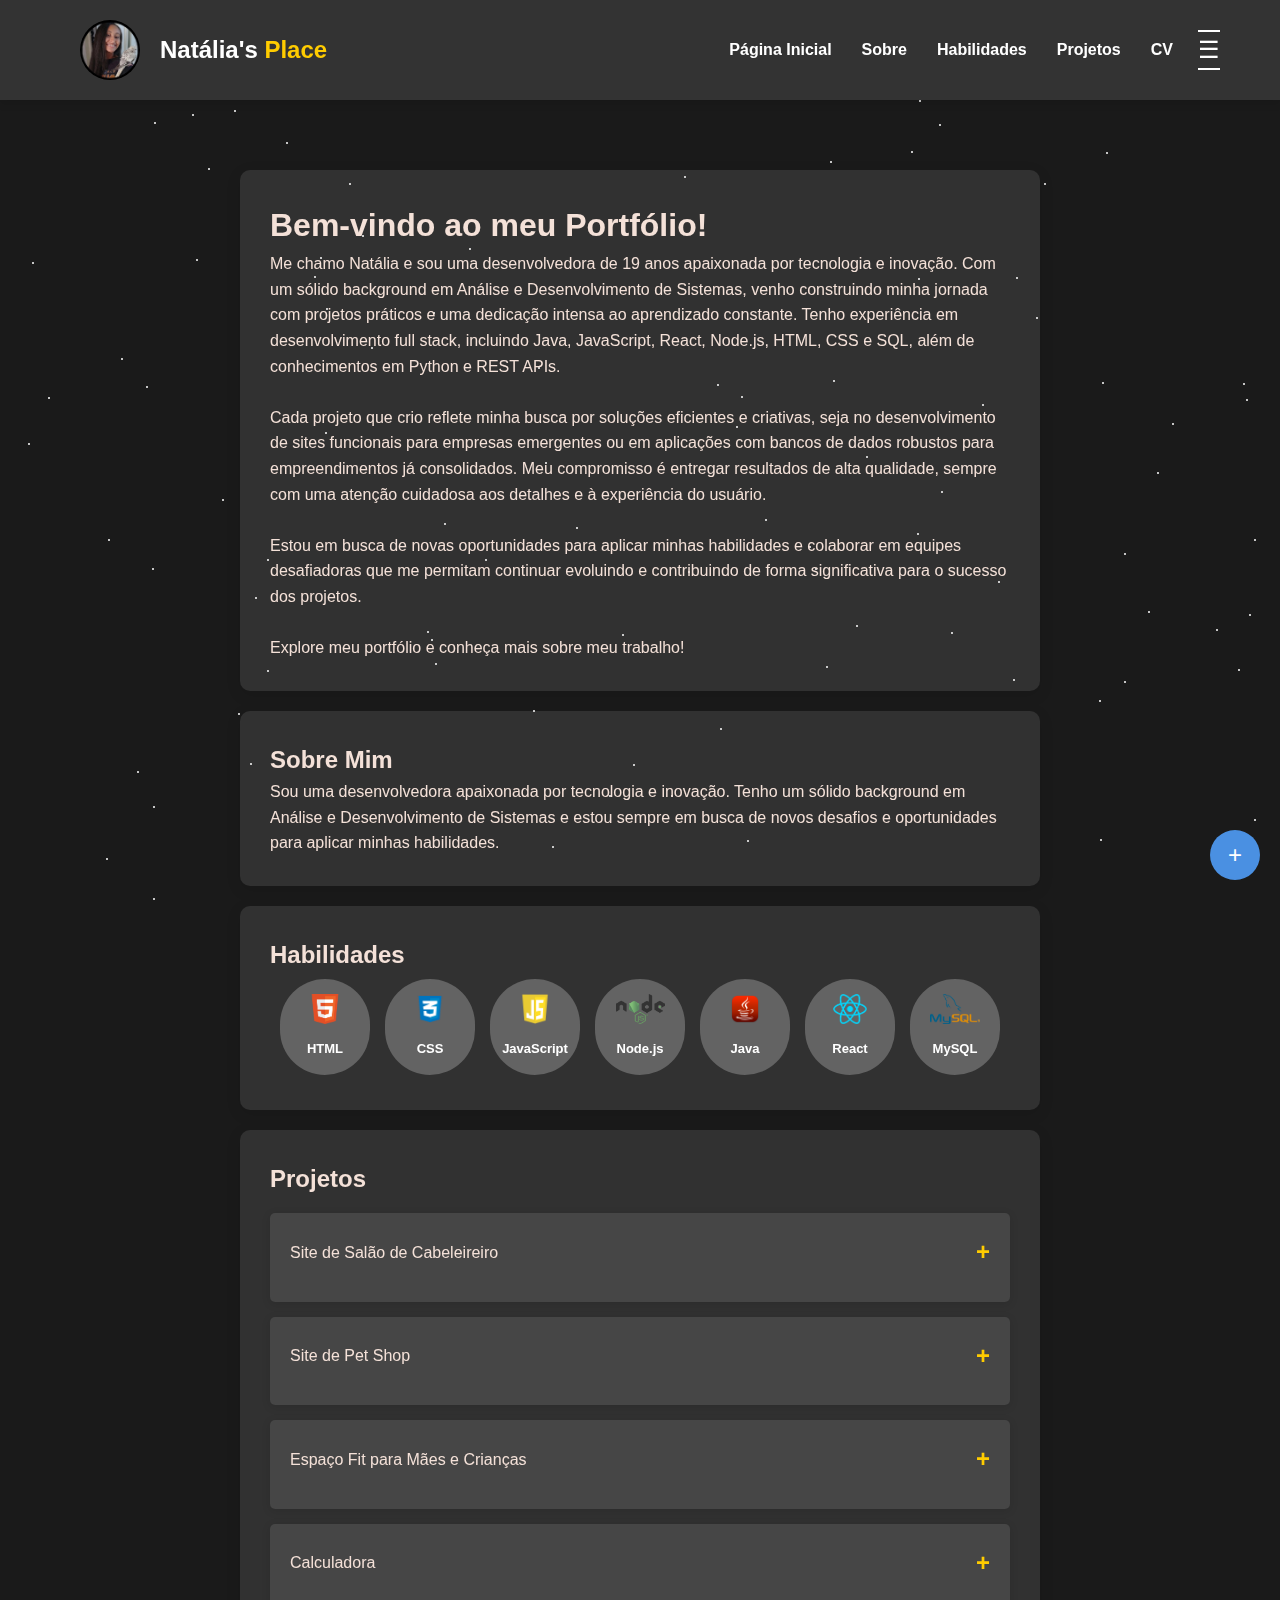
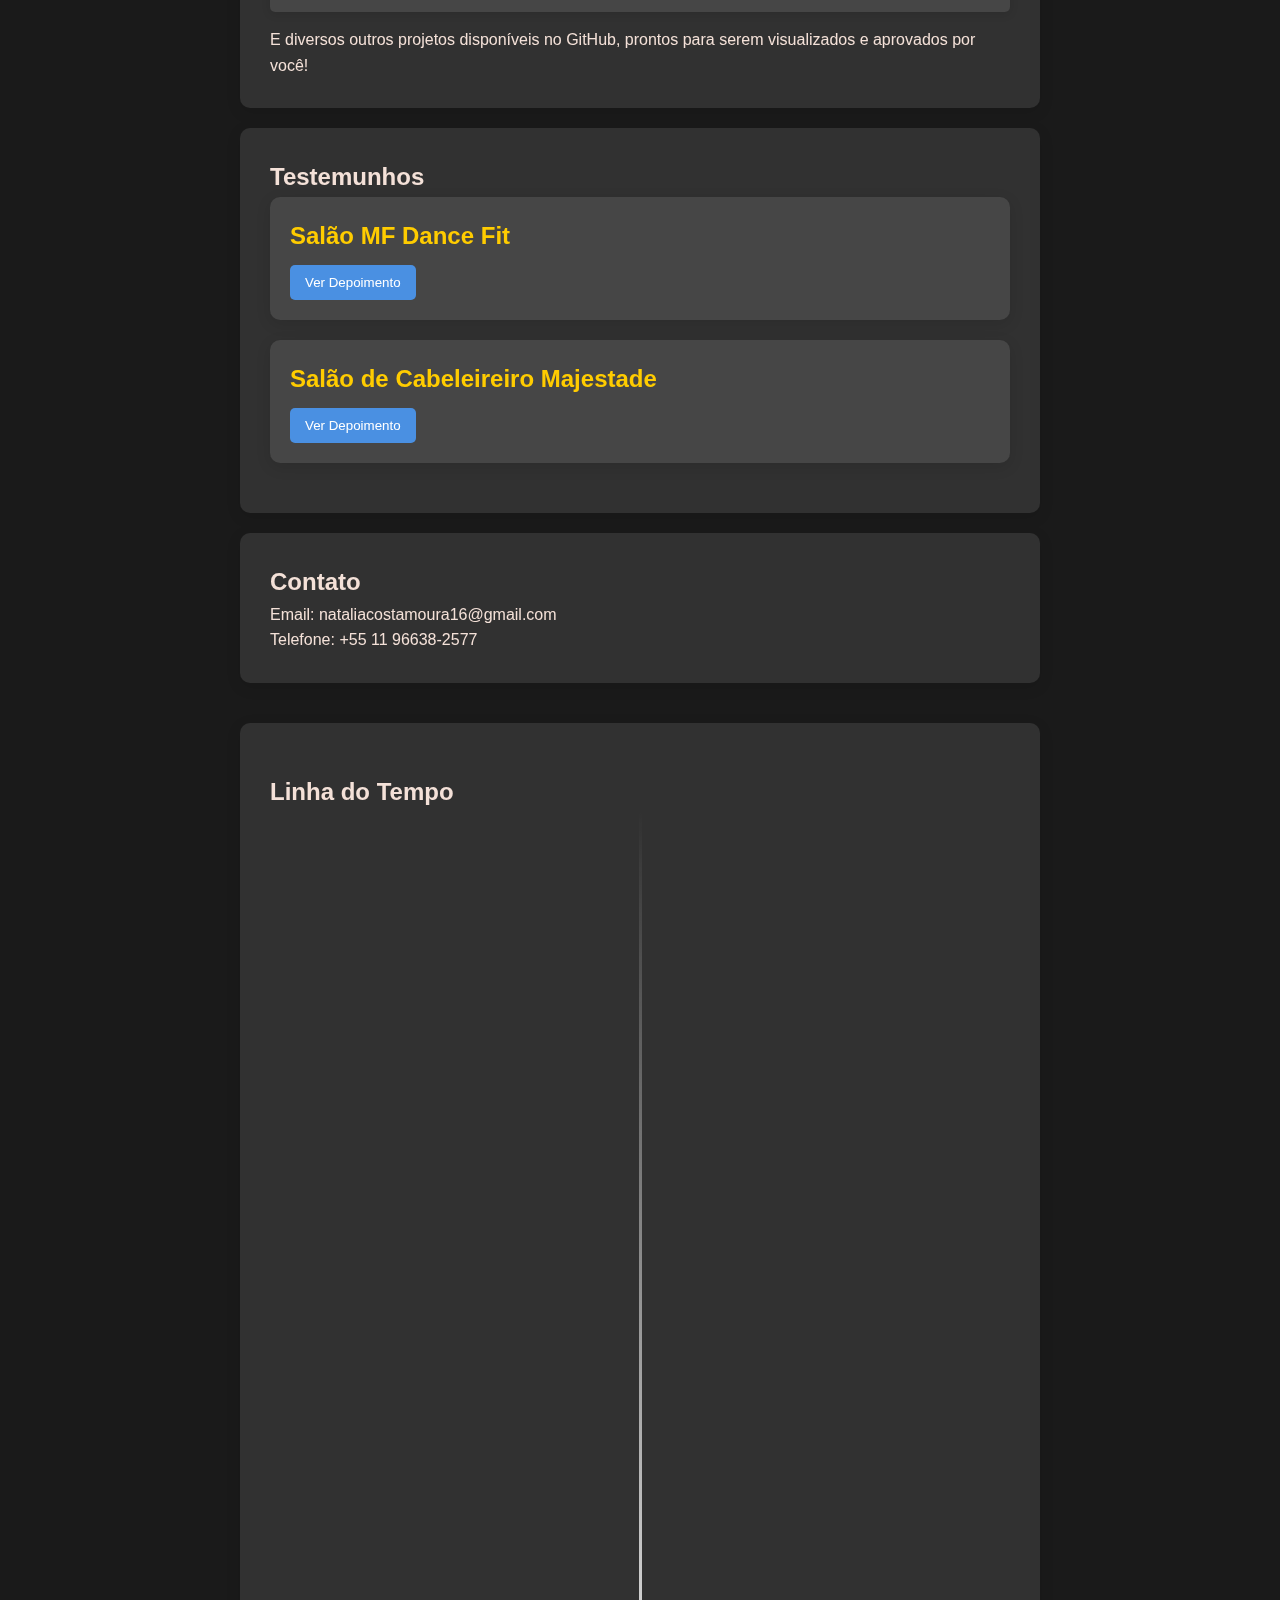
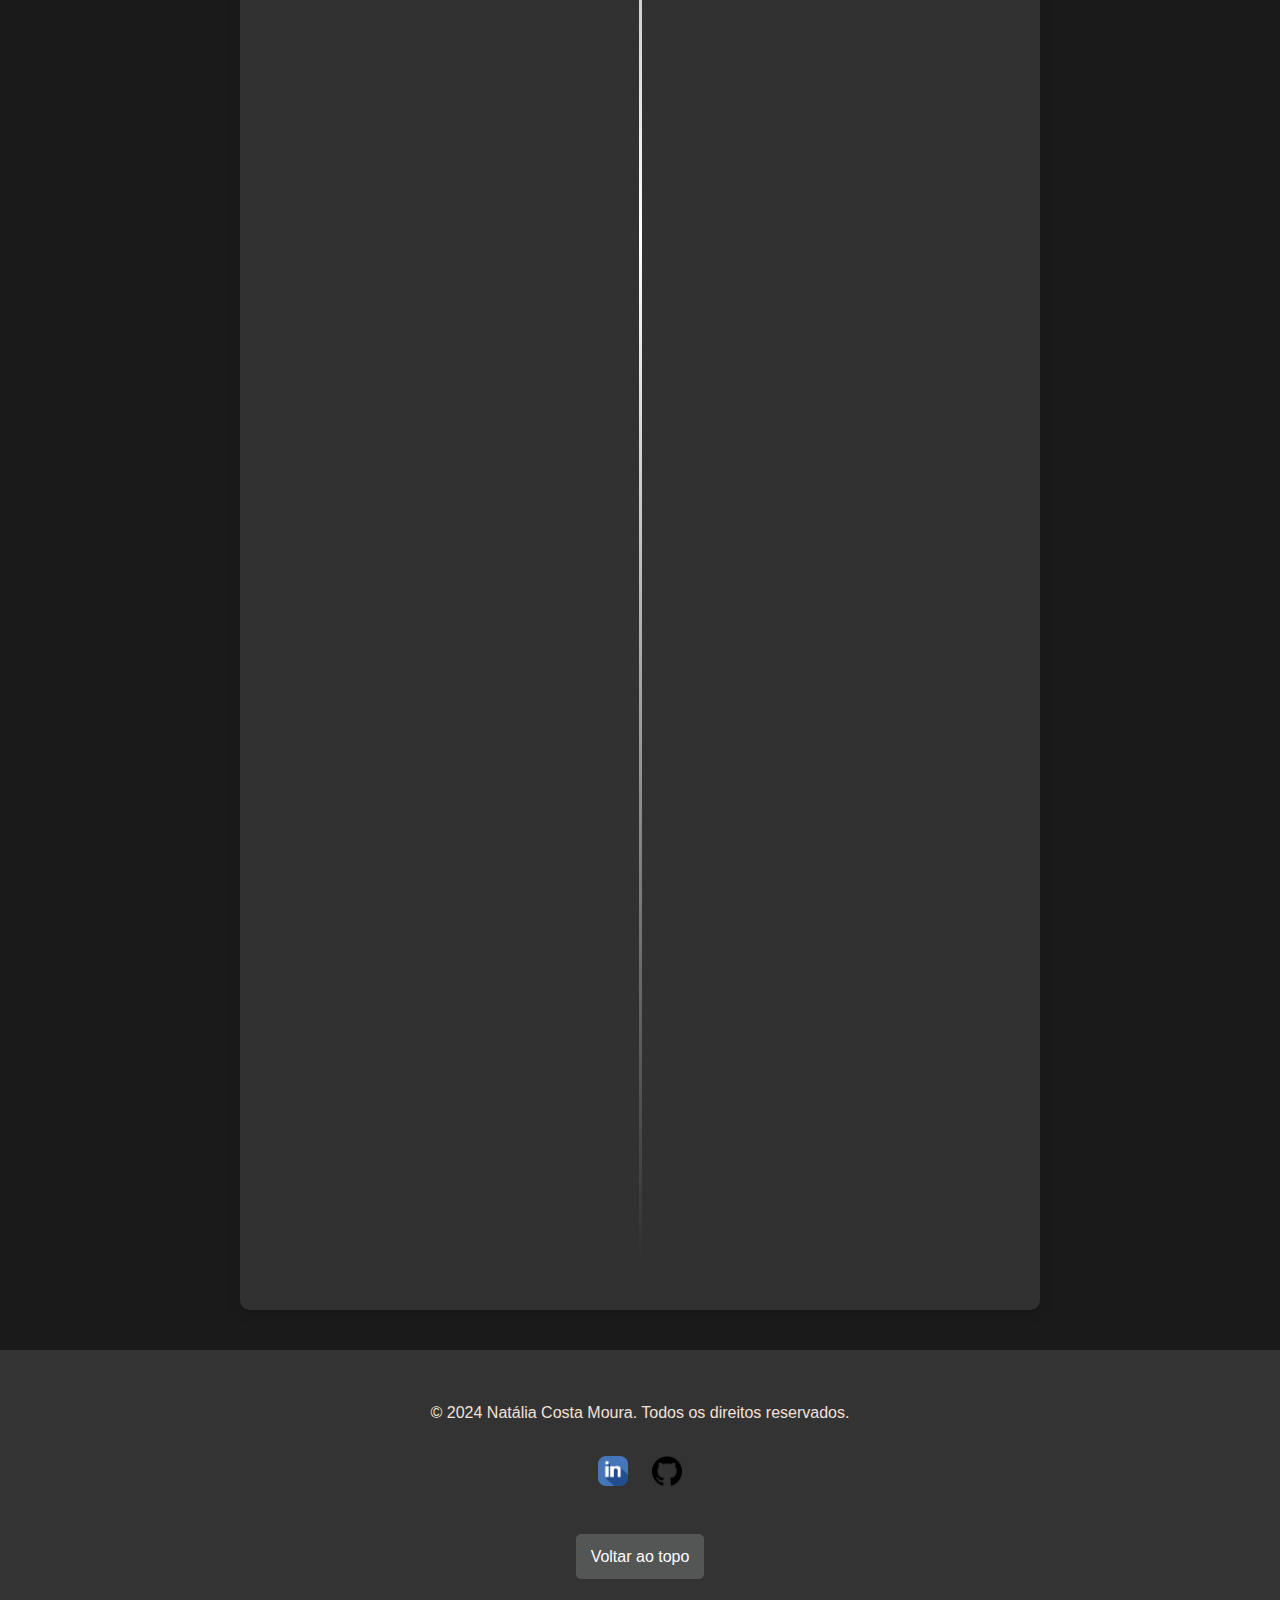
==== index.html @ 1a9f053a "Add files via upload" ====
<!DOCTYPE html>
<html lang="pt-BR">
<head>
    <meta charset="UTF-8">
    <meta name="viewport" content="width=device-width, initial-scale=1.0">
    <title>Portfólio | Natália's Place</title>
    <meta name="description" content="Portfólio de Natália Costa Moura, desenvolvedora apaixonada por tecnologia e inovação.">
    <meta name="keywords" content="Natália Costa Moura, portfólio, desenvolvedora, tecnologia, software">
    <meta name="author" content="Natália Costa Moura">
    <link rel="stylesheet" href="assets/css/style.css">
    <link rel="icon" href="assets/img/Design sem nome.png">
</head>
<body>
    <div class="star-container"></div> <!-- Container das estrelas -->
    <header>
        <div class="header-content">
            <img src="assets/img/Design sem nome.png" alt="Natália Costa Moura" class="header-image">
            <h1>Natália's <span class="highlight">Place</span></h1>
            <nav aria-label="Main Navigation" class="desktop-menu">
                <ul>
                    <li><a href="#home" aria-label="Página Inicial">Página Inicial</a></li>
                    <li><a href="#about" aria-label="Sobre">Sobre</a></li>
                    <li><a href="#skills" aria-label="Habilidades">Habilidades</a></li>
                    <li><a href="#projects" aria-label="Projetos">Projetos</a></li>
                    <li><a href="assets/cv.html" target="_blank" aria-label="Currículo">CV</a></li>
                </ul>
            </nav>
            <button id="menu-toggle" aria-label="Menu">☰</button>
        </div>
        <div id="dropdown-menu" class="dropdown-menu">
            <ul>
                <li><a href="#home" aria-label="Página Inicial">Página Inicial</a></li>
                <li><a href="#about" aria-label="Sobre">Sobre</a></li>
                <li><a href="#skills" aria-label="Habilidades">Habilidades</a></li>
                <li><a href="#projects" aria-label="Projetos">Projetos</a></li>
                <li><a href="assets/cv.html" target="_blank" aria-label="Currículo">CV</a></li>
                <li><a href="#testimonials" aria-label="Testemunhos">Testemunhos</a></li>
                <li><a href="#contact" aria-label="Contato">Contato</a></li>
                <li><a href="#timeline" aria-label="Linha do Tempo">Linha do Tempo</a></li>
            </ul>
        </div>
    </header>

    <main>
        <section class="introduction" id="home">
            <h1>Bem-vindo ao meu Portfólio!</h1>
            <p>Me chamo Natália e sou uma desenvolvedora de 19 anos apaixonada por tecnologia e inovação. Com um sólido background em Análise e Desenvolvimento de Sistemas, venho construindo minha jornada com projetos práticos e uma dedicação intensa ao aprendizado constante. Tenho experiência em desenvolvimento full stack, incluindo Java, JavaScript, React, Node.js, HTML, CSS e SQL, além de conhecimentos em Python e REST APIs.

                <br><br>Cada projeto que crio reflete minha busca por soluções eficientes e criativas, seja no desenvolvimento de sites funcionais para empresas emergentes ou em aplicações com bancos de dados robustos para empreendimentos já consolidados. Meu compromisso é entregar resultados de alta qualidade, sempre com uma atenção cuidadosa aos detalhes e à experiência do usuário.
                
                <br><br>Estou em busca de novas oportunidades para aplicar minhas habilidades e colaborar em equipes desafiadoras que me permitam continuar evoluindo e contribuindo de forma significativa para o sucesso dos projetos.
                
                <br><br>Explore meu portfólio e conheça mais sobre meu trabalho!</p>
        </section>

        <section class="about-section" id="about">
            <h2>Sobre Mim</h2>
            <p>Sou uma desenvolvedora apaixonada por tecnologia e inovação. Tenho um sólido background em Análise e Desenvolvimento de Sistemas e estou sempre em busca de novos desafios e oportunidades para aplicar minhas habilidades.</p>
        </section>

        <section class="skills-section" id="skills">
            <h2>Habilidades</h2>
            <div class="skills-container">
                <div class="skill">
                    <img src="assets/img/icon/CSS.png" alt="HTML">
                    <p class="html-text">HTML</p>
                </div>
                <div class="skill">
                    <img src="assets/img/icon/logo-css-.png" alt="CSS">
                    <p class="css-text">CSS</p>
                </div>
                <div class="skill">
                    <img src="assets/img/icon/JavaScript.png" alt="JavaScript">
                    <p class="js-text">JavaScript</p>
                </div>
                <div class="skill">
                    <img src="assets/img/icon/Node_logo_NodeJS.png" alt="Node.js">
                    <p class="nodejs-text">Node.js</p>
                </div>
                <div class="skill">
                    <img src="assets/img/icon/java-icon-6.jpg" alt="Java">
                    <p class="java-text">Java</p>
                </div>
                <div class="skill">
                    <img src="assets/img/icon/React.png" alt="React">
                    <p class="react-text">React</p>
                </div>
                <div class="skill">
                    <img src="assets/img/icon/56-560974_mysql-logo-png-clipart.png" alt="MySQL">
                    <p class="mysql-text">MySQL</p>
                </div>
            </div>
        </section>

        <section class="projects-section" id="projects">
            <h2>Projetos</h2>
            <ul class="projects-list">
                <li>
                    <div class="project-title">
                        <span>Site de Salão de Cabeleireiro</span>
                        <span class="toggle-details">+</span>
                    </div>
                    <div class="project-details">
                        <p>Desenvolvi um site responsivo para um salão de cabeleireiro, permitindo agendamentos online e apresentação dos serviços oferecidos.</p>
                        <p><strong>Tecnologias Utilizadas:</strong> HTML, CSS, JavaScript.</p>
                    </div>
                </li>
                <li>
                    <div class="project-title">
                        <span>Site de Pet Shop</span>
                        <span class="toggle-details">+</span>
                    </div>
                    <div class="project-details">
                        <p>Criação de um site para um pet shop, onde os clientes podem visualizar produtos e agendar serviços como banho e tosa.</p>
                        <p><strong>Tecnologias Utilizadas:</strong> HTML, CSS e JavaScript.</p>

                        <div class="carousel">
                            <button class="arrow left" id="prev">&#10094;</button>
                            <div class="image-container">
                              <img src="assets/img/Adote _ Lar-Pet - Opera 13_11_2024 21_06_20.png" alt="Imagem 1">
                              <img src="assets/img/Adote _ Lar-Pet - Opera 13_11_2024 21_06_12.png" alt="Imagem 2">
                              <img src="assets/img/Adote _ Lar-Pet - Opera 13_11_2024 21_05_43.png" alt="Imagem 3">
                            </div>
                            <button class="arrow right" id="next">&#10095;</button>
                          </div>
                    </div>
                </li>
                <li>
                    <div class="project-title">
                        <span>Espaço Fit para Mães e Crianças</span>
                        <span class="toggle-details">+</span>
                    </div>
                    <div class="project-details">
                        <p>Desenvolvi um site para um espaço fit que oferece atividades para mães e crianças, com informações sobre aulas e horários.</p>
                        <p><strong>Tecnologias Utilizadas:</strong> React, CSS, HTML e JavaScript.</p>
                        <div class="carousel">
                            <button class="arrow left" id="prev">&#10094;</button>
                            <div class="image-container">
                              <img src="assets/img/MF _ Academia de dança - Opera 13_11_2024 21_23_14.png" alt="Imagem 1">
                              <img src="assets/img/MF _ Academia de dança - Opera 13_11_2024 21_23_26.png" alt="Imagem 2">
                              <img src="assets/img/MF _ Academia de dança - Opera 13_11_2024 21_23_53.png" alt="Imagem 3">
                            </div>
                            <button class="arrow right" id="next">&#10095;</button>
                          </div>
                    </div>
                </li>
                <li>
                    <div class="project-title">
                        <span>Calculadora</span>
                        <span class="toggle-details">+</span>
                    </div>
                    <div class="project-details">
                        <p>Desenvolvi uma calculadora simples e funcional utilizando HTML, CSS e JavaScript.</p>
                        <p><strong>Tecnologias Utilizadas:</strong> HTML, CSS, JavaScript.</p>
                        <div class="calculator">
                            <input type="text" class="calculator-screen" value="" disabled />
                            <div class="calculator-keys">
                                <button type="button" value="7">7</button> <button type="button" value="8">8</button> 
                                <button type="button" value="9">9</button> <button type="button" class="operator" value="/">÷</button> <button type="button" value="4">4</button> <button type="button" value="5">5</button> <button type="button" value="6">6</button> <button type="button" class="operator" value="*">×</button> <button type="button" value="1">1</button> <button type="button" value="2">2</button> <button type="button" value="3">3</button> <button type="button" class="operator" value="-">-</button> <button type="button" value="0">0</button> <button type="button" class="decimal" value=".">.</button> <button type="button" class="all-clear" value="all-clear">AC</button> <button type="button" class="operator" value="+">+</button> <button type="button" class="equal-sign" value="=">=</button>
                            </div>
                        </div>
                    </div>
                </li>
            </ul>
            <p>E diversos outros projetos disponíveis no GitHub, prontos para serem visualizados e aprovados por você!</p>
        </section>

        <section class="testimonials-section" id="testimonials">
            <h2>Testemunhos</h2>
            <div class="testimonial">
                <h3>Salão MF Dance Fit</h3>
                <button class="toggle-testimonial">Ver Depoimento</button>
                <div class="testimonial-content">
                    <p>Sou uma mãe que está iniciando meu próprio empreendimento e a ajuda deste grupo foi fundamental para meu crescimento. Eles desenvolveram um site para mim, o que eliminou as preocupações com anotações de clientes e outros processos. Estou muito satisfeita e realizada! Minha vontade de ter uma seção exclusiva para administradores foi atendida, pois agora meu marido e eu podemos gerenciar pendências, cadastrar e remover clientes. Além disso, apenas minhas clientes têm acesso com login, e estou muito feliz com o resultado.</p>
                    <p><strong>Nome:</strong> Monique Reis</p>
                </div>
            </div>
            <div class="testimonial">
                <h3>Salão de Cabeleireiro Majestade</h3>
                <button class="toggle-testimonial">Ver Depoimento</button>
                <div class="testimonial-content">
                    <p>Estou muito feliz com o trabalho da Natália! Ela criou um blog maravilhoso para o meu salão de cabeleireiro Majestade, onde posso compartilhar todas as dicas que quero passar para minhas clientes. Além disso, o blog também serve como um espaço para eu consultar minhas próprias dicas sempre que preciso. A plataforma ficou super organizada e fácil de usar, facilitando meu dia a dia. Estou muito satisfeita com o resultado e com o suporte que recebi. Recomendo demais!</p>
                    <p><strong>Nome:</strong> Margarida S. Costa</p>
                </div>
            </div>
        </section>

        <section class="contact-section" id="contact">
            <h2>Contato</h2>
            <p>Email: nataliacostamoura16@gmail.com</p>
            <p>Telefone: +55 11 96638-2577</p>
        </section>

        <section class="timeline-section" id="timeline">
            <h2>Linha do Tempo</h2>
            <div class="timeline">
                <div class="timeline-item left">
                    <div class="timeline-content">
                        <h3>2017 - 2019: Curso de Informática Avançada</h3>
                        <p><br>Programação em diversas linguagens (Java, Python, C++) <br><br> Desenvolvimento de websites (HTML, CSS, JavaScript) <br><br> Manutenção de hardware e software - Redes de computadores e segurança da informação</p>
                    </div>
                </div>
                <div class="timeline-item right">
                    <div class="timeline-content">
                        <h3>2021: Curso de Informática e Comportamento Empresarial</h3>
                        <p><br>Pacote Office (Word, Excel, PowerPoint) <br><br> Secretariado e sistemas de informação - Proteção contra vírus e malwares <br><br> Programação e desenvolvimento de sistemas</p>
                    </div>
                </div>
                <div class="timeline-item left">
                    <div class="timeline-content">
                        <h3>2022: Curso de Inglês Avançado</h3>
                        <p><br>Fluência em inglês para negócios e tecnologia <br><br> Comunicação escrita e oral avançada <br><br> Preparação para certificações internacionais</p>
                    </div>
                </div>
                <div class="timeline-item right">
                    <div class="timeline-content">
                        <h3>2023 - 2024: Faculdade de Análise e Desenvolvimento de Sistemas</h3>
                        <p><br>Análise de sistemas e engenharia de software <br><br> Desenvolvimento de aplicações web e mobile <br><br> Banco de dados e SQL <br><br> Metodologias ágeis (Scrum, Kanban)</p>
                    </div>
                </div>
                <div class="timeline-item left">
                    <div class="timeline-content">
                        <h3>2024: Estágio em Pré-Vendas de TI</h3>
                        <p><br>Suporte técnico e consultoria para clientes <br><br> Demonstração de produtos e soluções de TI <br><br> Análise de necessidades e elaboração de propostas <br><br> Colaboração com equipes de vendas e desenvolvimento</p>
                    </div>
                </div>
            </div>
        </section>

        <!-- Botão flutuante e menu -->
        <button class="floating-button" aria-label="Menu Flutuante" style="display: block;">+</button>

        <div class="chat-box">
            <div id="chat-response"></div>
            <div class="chat-input">
                <input type="text" id="chat-message" placeholder="Digite sua mensagem...">
                <button id="send-message">Enviar</button>
            </div>
        </div>
    </main>

    <footer>
        <div class="footer-content">
            <p>© 2024 Natália Costa Moura. Todos os direitos reservados.</p>

            <div class="social-media">
                <a href="https://www.linkedin.com/in/natália-costa-moura-0971662a0/" target="_blank" aria-label="LinkedIn">
                    <img src="assets/img/4096186.png" alt="LinkedIn">
                </a>
                <a href="https://github.com/natnatcmc" target="_blank" aria-label="GitHub">
                    <img src="assets/img/25231.png" alt="GitHub">
                </a>
            </div>
            <a href="#home" class="back-to-top">Voltar ao topo</a>
        </div>
    </footer>

    <script src="assets/js/script.js"></script>
</body>
</html>
---- assets/css/style.css ----
/* Estilos gerais */
* {
    margin: 0;
    padding: 0;
    box-sizing: border-box;
}

#icon {
    border-radius: 100px;
}

body {
    font-family: 'Roboto', sans-serif;
    background-color: #1a1a1a;
    color: #f4e1d8;
    padding-top: 150px;
    background-image: url('assets/img/galaxy.jpg');
    background-size: cover;
    background-attachment: fixed;
    line-height: 1.6;
}

/* Melhorias no header */
header {
    position: fixed;
    top: 0;
    width: 100%;
    background-color: #333;
    color: white;
    padding: 20px 0;
    box-shadow: 0 4px 8px rgba(0, 0, 0, 0.1);
    z-index: 1000;
    display: flex;
    align-items: center;
    justify-content: space-between;
    transition: padding 0.3s, background-color 0.3s;
}

header.shrink {
    padding: 10px 0;
    background-color: #222;
}

.header-content {
    display: flex;
    align-items: center;
    justify-content: space-between;
    width: 100%;
    max-width: 1200px;
    margin: 0 auto;
    padding: 0 20px;
}

.header-content h1 {
    margin-left: 20px;
    font-size: 1.5rem;
}

.header-content .highlight {
    color: #ffcc00;
}

.header-image {
    width: 60px;
    height: 60px;
    border-radius: 50%; /* Isso faz a imagem ficar redonda */
    margin-left: 20px;
    transition: transform 0.3s, box-shadow 0.3s;
    position: relative;
}

.header-image:hover {
    transform: scale(1.2);
    box-shadow: 0 0 10px #ffcc00;
}

nav.desktop-menu {
    margin-left: auto;
    margin-right: 10px;
}

nav.desktop-menu ul {
    list-style-type: none;
    padding: 0;
    margin: 0;
    display: flex;
    align-items: center;
}

nav.desktop-menu ul li {
    margin: 0 15px;
}

nav.desktop-menu ul li a {
    color: white;
    text-decoration: none;
    font-weight: bold;
    transition: color 0.3s, transform 0.2s;
}

nav.desktop-menu ul li a:hover {
    color: #ffcc00;
    transform: scale(1.1);
}

#menu-toggle {
    background: none;
    border: none;
    color: white;
    font-size: 1.5rem;
    cursor: pointer;
    transition: transform 0.3s ease;
    position: relative;
}

#menu-toggle::before,
#menu-toggle::after {
    content: '';
    position: absolute;
    width: 100%;
    height: 2px;
    background-color: white;
    left: 0;
    transition: transform 0.3s ease;
}

#menu-toggle::before {
    top: -6px;
}

#menu-toggle::after {
    bottom: -6px;
}

#menu-toggle.open::before {
    transform: translateY(6px) rotate(45deg);
}

#menu-toggle.open::after {
    transform: translateY(-6px) rotate(-45deg);
}

#menu-toggle.open {
    transform: rotate(90deg);
}

/* Estilo para o menu dropdown */
.dropdown-menu {
    display: none;
    position: absolute;
    top: 60px;
    right: 20px;
    background-color: #333;
    border-radius: 5px;
    box-shadow: 0 4px 8px rgba(0, 0, 0, 0.1);
    z-index: 1000;
    opacity: 0;
    transform: scaleY(0);
    transform-origin: top;
    transition: opacity 0.3s ease, transform 0.3s ease;
}

.dropdown-menu.show {
    display: block;
    opacity: 1;
    transform: scaleY(1);
}

.dropdown-menu ul {
    list-style-type: none;
    padding: 10px;
    margin: 0;
}

.dropdown-menu ul li {
    margin: 10px 0;
}

.dropdown-menu ul li a {
    color: white;
    text-decoration: none;
    font-weight: bold;
    display: block;
    padding: 10px;
    transition: background-color 0.3s;
}

.dropdown-menu ul li a:hover {
    background-color: #444;
}

/* Responsividade */
@media (max-width: 768px) {
    nav.desktop-menu {
        display: none;
    }

    .dropdown-menu {
        display: block;
    }
}

@media (max-width: 480px) {
    .header-content h1 {
        font-size: 1rem;
    }

    .header-image {
        width: 40px;
        height: 40px;
    }

    .skills-container {
        flex-direction: column;
        align-items: center;
    }

    .skill {
        width: 80%;
        text-align: center;
    }

    .projects-list li {
        padding: 15px;
    }

    .project-title {
        flex-direction: column;
        align-items: flex-start;
    }

    .project-details {
        padding: 10px;
    }

    .calculator {
        padding: 15px;
    }

    .todo-list {
        padding: 15px;
    }

    .todo-list input {
        width: 100%;
    }

    .todo-list button {
        width: 100%;
    }

    .todo-list ul li {
        flex-direction: column;
        align-items: flex-start;
    }

    .todo-list ul li button {
        margin-top: 10px;
    }
}

/* Estilos dos botões de LinkedIn e GitHub */
.chat-buttons {
    display: flex;
    flex-direction: column;
    align-items: center;
    margin-top: 10px;
    gap: 10px; /* Espaçamento entre os botões */
}

.chat-buttons a, .chat-buttons button {
    padding: 10px 15px;
    background-color: #4a90e2;
    color: white;
    border-radius: 5px;
    text-decoration: none;
    border: none;
    cursor: pointer;
    transition: background-color 0.3s, transform 0.3s;
    width: 100%;
    max-width: 300px;
}

.chat-buttons a:hover, .chat-buttons button:hover {
    background-color: #357ab8;
    transform: scale(1.1);
}

/* Estilos das Estrelas */
.star-container {
    position: fixed;
    top: 0;
    left: 0;
    width: 100%;
    height: 100%;
    pointer-events: none;
    overflow: hidden;
    z-index: -1; /* Coloca as estrelas atrás de todo o conteúdo */
}

.star {
    position: absolute;
    width: 2px;
    height: 2px;
    background-color: #fff;
    border-radius: 50%;
    animation: twinkle 2s infinite ease-in-out;
    transition: transform 0.3s, box-shadow 0.3s;
}

.star:hover {
    transform: scale(1.5);
    box-shadow: 0 0 10px #ffffff;
}

@keyframes twinkle {
    0%, 100% {
        opacity: 0.8;
    }
    50% {
        opacity: 1;
    }
}

/* Estilização das seções */
.introduction, .about-section, .skills-section, .projects-section, .testimonials-section, .contact-section, .timeline-section {
    padding: 30px;
    background-color: rgba(255, 255, 255, 0.1);
    border-radius: 10px;
    box-shadow: 0 4px 15px rgba(0, 0, 0, 0.1);
    margin: 20px auto;
    width: 90%;
    max-width: 800px;
    animation: fadeIn 1s ease-in-out;
}

.skills-container {
    display: flex;
    flex-wrap:wrap;
    justify-content: center;
    gap: 5px; /* Espaçamento entre as habilidades */
}

.skill {
    display: flex;
    flex-direction:column;
    align-items: center;
    background-color: #636363; /* Nova cor */
    color: white;
    padding: 10px 10px;
    margin: 5px;
    border-radius: 150px;
    transition: background-color 0.3s, transform 0.3s, box-shadow 0.3s;
    cursor: pointer;
    width: 90px;
    height: auto;
}

.skill img {
    width: auto;
    height: 35px;
    margin-bottom: 10px;
    padding-top: 5px;
}



.skill:hover {
    background-color: #8f8d8da1; /* Nova cor */
    transform: scale(1.1);
    box-shadow: 0 0 10px #ffffff;
    color: #000;

    .html-text{
        color:orangered;  background-color:#ffffff; box-shadow: 0 0 10px #0000002a;    
    }
    .css-text{
        color:#0267ff;  background-color:#ffffff; box-shadow: 0 0 10px #0000002a;    
    }
    .js-text{
        color:rgb(243, 156, 41); background-color:#ffffff; box-shadow: 0 0 10px #0000002a;    
    }
    .nodejs-text{
        color:darkgreen;  background-color:#ffffff;  box-shadow: 0 0 10px #0000002a;    
    }
    .java-text{
        color: #a81a1a;  background-color:#ffffff;  box-shadow: 0 0 10px #0000002a;    
    }
    .react-text{
        color: #357ab8; background-color:#ffffff;   box-shadow: 0 0 10px #0000002a;    
    }
    .mysql-text{
        color: #ff9500;background-color:#ffffff; box-shadow: 0 0 10px #0000002a;    
      
    }
}

.html-text{
 font-weight: bold; 
    border-radius: 25px; 
    padding:  5px 5px 5px 5px;

}
.css-text{
 font-weight: bold;     
    border-radius: 25px; 
    padding:  5px 5px 5px 5px;
}
.js-text{
   font-weight: bold;   
    border-radius: 25px;  
    padding:  5px 5px 5px 5px;
}
.nodejs-text{
 font-weight: bold;   
    border-radius: 25px;  
    padding:  5px 5px 5px 5px;
}
.java-text{
    font-weight: bold;    
    border-radius: 25px;     
    padding:  5px 5px 5px 5px;
}
.react-text{
   font-weight: bold;    
    border-radius: 25px;    
    padding:  5px 5px 5px 5px;
}
.mysql-text{

    font-weight: bold;  
    border-radius: 25px;   
    padding:  5px 5px 5px 5px;
}



.html-text, .css-text, .js-text, .nodejs-text, .java-text, .react-text, .mysql-text{
    font-size: 13px;
}

.skill:hover::after {
    opacity: 1;
}




.projects-list {
    list-style-type: none;
    padding: 0;
}

.projects-list li {
    margin: 15px 0;
    padding: 20px;
    border-radius: 5px;
    background-color: rgba(255, 255, 255, 0.1);
    transition: background-color 0.3s, transform 0.3s;
    box-shadow: 0 2px 10px rgba(0, 0, 0, 0.1);
}

.projects-list li:hover {
    background-color: rgba(255, 255, 255, 0.2);
    transform: translateY(-2px);
}

.project-title {
    display: flex;
    justify-content: space-between;
    align-items: center;
    cursor: pointer;
}

.project-details {
    max-height: 0;
    padding: 0 10px;
    border-left: 2px solid #4a90e2; /* Nova cor */
    margin-top: 10px;
    transition: max-height 0.4s ease, padding 0.4s ease;
    overflow: hidden;
}

.project-details.open {
    max-height: 600px;
    padding: 10px;
}

.toggle-details {
    color: #ffcc00;
    font-weight: bold;
    font-size: 1.5rem;
    cursor: pointer;
    transition: transform 0.2s ease, color 0.2s ease;
}

.toggle-details:hover {
    color: #ffd700;
    transform: scale(1.2);
}

/* Estilos para o rodapé */
footer {
    background-color: #333;
    color: #f4e1d8;
    padding: 40px 0;
    text-align: center;
    position: relative;
    bottom: 0;
    width: 100%;
}

.footer-content {
    max-width: 1200px;
    margin: 0 auto;
    padding: 0 20px;
    display: flex;
    flex-direction: column;
    align-items: center;
}

.footer-content p {
    margin: 10px 0;
    font-size: 1rem;
}

.footer-nav ul {
    list-style: none;
    padding: 0;
    margin: 20px 0;
    display: flex;
    flex-wrap: wrap;
    justify-content: center;
}

.footer-nav ul li {
    margin: 0 15px;
}

.footer-nav ul li a {
    color: #f4e1d8;
    text-decoration: none;
    font-size: 1rem;
    transition: color 0.3s;
}

.footer-nav ul li a:hover {
    color: #ffcc00;
}

.social-media {
    margin: 20px 0;
}

.social-media a {
    margin: 0 10px;
    display: inline-block;
    transition: transform 0.3s;
}

.social-media a:hover {
    transform: scale(1.2);
}

.social-media img {
    width: 30px;
    height: 30px;
}

.back-to-top {
    display: inline-block;
    margin-top: 20px;
    padding: 10px 15px;
    background-color: #545555;
    color: white;
    border-radius: 5px;
    text-decoration: none;
    transition: background-color 0.3s, transform 0.3s;
}

.back-to-top:hover {
    background-color: #3a3b3b;

}

/* Responsividade */
@media (max-width: 768px) {
    .footer-nav ul {
        flex-direction: column;
        align-items: center;
    }

    .footer-nav ul li {
        margin: 10px 0;
    }
}

/* Animações */
@keyframes fadeIn {
    from {
        opacity: 0;
    }
    to {
        opacity: 1;
    }
}

/* Estilos para a linha do tempo */
.timeline-section {
    padding: 50px 30px;
    background-color: rgba(255, 255, 255, 0.1);
    border-radius: 10px;
    box-shadow: 0 4px 15px rgba(0, 0, 0, 0.1);
    margin: 40px auto;
    width: 90%;
    max-width: 800px;
    position: relative;
    overflow: hidden;
}

.timeline {
    position: relative;
    padding: 20px 0;
    list-style: none;
    overflow: hidden;
}

.timeline::before {
    content: '';
    position: absolute;
    top: 0;
    bottom: 0;
    width: 3px;
    background: linear-gradient(to bottom, transparent, #ffffff, transparent);
    left: 50%;
    margin-left: -1.5px;
    border-radius: 50px;
}

.timeline-item {
    padding: 20px 30px;
    position: relative;
    width: 50%;
    box-sizing: border-box;
    opacity: 0;
    transform: translateY(50px);
    transition: all 0.6s ease-in-out;
}

.timeline-item.left {
    left: 0;
}

.timeline-item.right {
    left: 50%;
}

.timeline-content {
    padding: 20px;
    background-color: rgba(255, 255, 255, 0.1);
    border-radius: 10px;
    box-shadow: 0 4px 15px rgba(0, 0, 0, 0.1);
    position: relative;
    transition: transform 0.3s ease-in-out, box-shadow 0.3s ease-in-out;
}

.timeline-item.left .timeline-content {
    text-align: right;
}

.timeline-item.right .timeline-content {
    text-align: left;
}

.timeline-item:hover .timeline-content {
    transform: scale(1.05);
    box-shadow: 0 8px 20px rgba(0, 0, 0, 0.2);
}

.timeline-item.in-view {
    opacity: 1;
    transform: translateY(0);
}

/* Estilos para o chat */
.floating-button {
    position: fixed;
    bottom: 20px;
    right: 20px;
    background-color: #4a90e2;
    color: white;
    border: none;
    border-radius: 50%;
    width: 50px;
    height: 50px;
    font-size: 24px;
    cursor: pointer;
    transition: transform 0.3s ease, background-color 0.3s ease;
    z-index: 1000;
}

.floating-button:hover {
    background-color: #357ab8;
    transform: scale(1.1);
}

.chat-box {
    position: fixed;
    bottom: 80px;
    right: 20px;
    width: 300px;
    max-width: 100%;
    background-color: #fff;
    border-radius: 10px;
    box-shadow: 0 4px 15px rgba(0, 0, 0, 0.1);
    display: none;
    flex-direction: column;
    overflow: hidden;
    transform: scale(0);
    transform-origin: bottom right;
    transition: transform 0.3s ease;
    z-index: 1000;
}

.chat-box.show {
    display: flex;
    transform: scale(1);
}

.chat-input {
    display: flex;
    border-top: 1px solid #ddd;
    padding: 10px;
}

.chat-input input {
    flex: 1;
    padding: 10px;
    border: 1px solid #ddd;
    border-radius: 5px;
    margin-right: 10px;
}

.chat-input button {
    padding: 10px 15px;
    background-color: #4a90e2;
    color: white;
    border: none;
    border-radius: 5px;
    cursor: pointer;
    transition: background-color 0.3s;

}

.chat-input button:hover {
    background-color: #357ab8;
}

.chat-message {
    padding: 10px;
    border-radius: 10px;
    margin: 5px 0;
    max-width: 80%;
    word-wrap: break-word;
}

.chat-message.bot {
    background-color: #173064;
    align-self: flex-start;
    margin-left: 10px;
}

.chat-message.user {
    background-color: #333333;
    align-self: flex-end;
    margin-left: 50px;
}

.typing-indicator {
    display: flex;
    align-items: center;
    padding: 10px;
    border-radius: 10px;
    background-color: #e1ffc7;
    max-width: 80%;
    margin: 5px 0;
    align-self: flex-start;
}

.typing-indicator span {
    display: inline-block;
    width: 8px;
    height: 8px;
    margin: 0 2px;
    background-color: #333;
    border-radius: 50%;
    animation: blink 1.4s infinite both;
}

.typing-indicator span:nth-child(2) {
    animation-delay: 0.2s;
}

.typing-indicator span:nth-child(3) {
    animation-delay: 0.4s;
}

@keyframes blink {
    0%, 80%, 100% {
        opacity: 0;
    }
    40% {
        opacity: 1;
    }
}

/* Estilos para a calculadora */
.calculator {
    display: flex;
    flex-direction: column;
    align-items: center;
    background-color: #333;
    padding: 20px;
    border-radius: 10px;
    box-shadow: 0 4px 10px rgba(0, 0, 0, 0.2);
    max-width: 100%;
    margin: 20px auto;
}

.calculator-screen {
    width: 100%;
    height: 50px;
    background-color: #ffffff;
    color: #000000;
    border: none;
    border-radius: 5px;
    text-align: right;
    padding: 10px;
    font-size: 1.5rem;
    margin-bottom: 10px;
}

.calculator-keys {
    display: grid;
    grid-template-columns: repeat(4, 1fr);
    gap: 10px;
    width: 100%;
}

.calculator-keys button {
    height: 50px;
    background-color: #4a90e2;
    color: white;
    border: none;
    border-radius: 5px;
    font-size: 1.2rem;
    cursor: pointer;
    transition: background-color 0.3s;
    width: 100%;
}

.calculator-keys button:hover {
    background-color: #357ab8;
}

.calculator-keys .operator {
    background-color: #ffcc00;
}

.calculator-keys .operator:hover {
    background-color: #e6b800;
}

.calculator-keys .equal-sign {
    grid-column: span 2;
    background-color: #ff9500;
}

.calculator-keys .equal-sign:hover {
    background-color: #e68a00;
}

.calculator-keys .all-clear {
    background-color: #ff3b30;
}

.calculator-keys .all-clear:hover {
    background-color: #e62e2e;
}

/* Media query para telas menores */
@media (max-width: 600px) {
    .calculator-screen {
        font-size: 1.2rem;
    }

    .calculator-keys button {
        height: 40px;
        font-size: 1rem;
    }
}

/* Estilos para a lista de tarefas */
.todo-list {
    display: flex;
    flex-direction: column;
    align-items: center;
    background-color: #333;
    padding: 20px;
    border-radius: 10px;
    box-shadow: 0 4px 10px rgba(0, 0, 0, 0.2);
    max-width: 400px;
    margin: 20px auto;
}

.todo-list input {
    width: 100%;
    padding: 10px;
    border: 1px solid #ddd;
    border-radius: 5px;
    margin-bottom: 10px;
}

.todo-list button {
    padding: 10px 15px;
    background-color: #4a90e2;
    color: white;
    border: none;
    border-radius: 5px;
    cursor: pointer;
    transition: background-color 0.3s;
}

.todo-list button:hover {
    background-color: #357ab8;
}

.todo-list ul {
    list-style: none;
    padding: 0;
    width: 100%;
}

.todo-list ul li {
    background-color: #444;
    color: white;
    padding: 10px;
    border-radius: 5px;
    margin-bottom: 10px;
    display: flex;
    justify-content: space-between;
    align-items: center;
}

.todo-list ul li button {
    background-color: #ff3b30;
    border: none;
    border-radius: 5px;
    color: white;
    cursor: pointer;
    padding: 5px 10px;
    transition: background-color 0.3s;
}

.todo-list ul li button:hover {
    background-color: #e62e2e;
}

/* Estilos para o minigame das estrelas */
#game-area {
    position: relative;
    width: 100%;
    height: 400px;
    background-color: #000;
    overflow: hidden;
    border-radius: 10px;
    margin: 20px 0;
}

.star {
    position: absolute;
    width: 2px;
    height: 2px;
    background-color: #fff;
    border-radius: 50%;
    cursor: pointer;
    transition: transform 0.3s, box-shadow 0.3s;
}

.star:hover {
    transform: scale(1.5);
    box-shadow: 0 0 10px #ffcc00;
}

#score {
    font-size: 1.5rem;
    color: #fff;
    text-align: center;
    margin-top: 10px;
}

/* Estilos para os testemunhos */
.testimonials-section {
    padding: 30px;
    background-color: rgba(255, 255, 255, 0.1);
    border-radius: 10px;
    box-shadow: 0 4px 15px rgba(0, 0, 0, 0.1);
    margin: 20px auto;
    width: 90%;
    max-width: 800px;
}

.testimonial {
    margin-bottom: 20px;
    padding: 20px;
    background-color: rgba(255, 255, 255, 0.1);
    border-radius: 10px;
    box-shadow: 0 4px 15px rgba(0, 0, 0, 0.1);
    transition: transform 0.3s, box-shadow 0.3s;
}

.testimonial:hover {
    transform: scale(1.05);
    box-shadow: 0 8px 20px rgba(0, 0, 0, 0.2);
}

.testimonial h3 {
    font-size: 1.5rem;
    color: #ffcc00;
    margin-bottom: 10px;
}

.toggle-testimonial {
    background-color: #4a90e2;
    color: white;
    border: none;
    border-radius: 5px;
    padding: 10px 15px;
    cursor: pointer;
    transition: background-color 0.3s, transform 0.3s;
}

.toggle-testimonial:hover {
    background-color: #357ab8;
    transform: scale(1.05);
}

.testimonial-content {
    display: none;
    background-color: rgba(255, 255, 255, 0.1);
    padding: 20px;
    border-radius: 5px;
    box-shadow: 0 4px 10px rgba(0, 0, 0, 0.1);
    margin-top: 10px;
    transition: max-height 0.4s ease, padding 0.4s ease;
}

.testimonial-content p {
    margin: 10px 0;
}

.container-image {
    width: 300px;
    border-radius: 20px;
}

/* slider de imagens */
.carousel {
    position: relative;
    width: 100%;
    max-width: 600px;
    margin: auto;
    overflow: hidden;
    border-radius: 10px;
}

.image-container {
    display: flex;
    transition: transform 0.5s ease;
}

.image-container img {
    width: 100%;
    height: auto;
    flex-shrink: 0;
}

.arrow {
    position: absolute;
    top: 50%;
    transform: translateY(-50%);
    background-color: rgba(0, 0, 0, 0.5);
    color: white;
    border: none;
    padding: 10px;
    font-size: 24px;
    cursor: pointer;
    z-index: 10;
}

.left {
    left: 10px;
}

.right {
    right: 10px;
}

.arrow:hover {
    background-color: rgba(0, 0, 0, 0.8);
}

@media (max-width: 768px) {
    .carousel {
        max-width: 100%;
    }
}
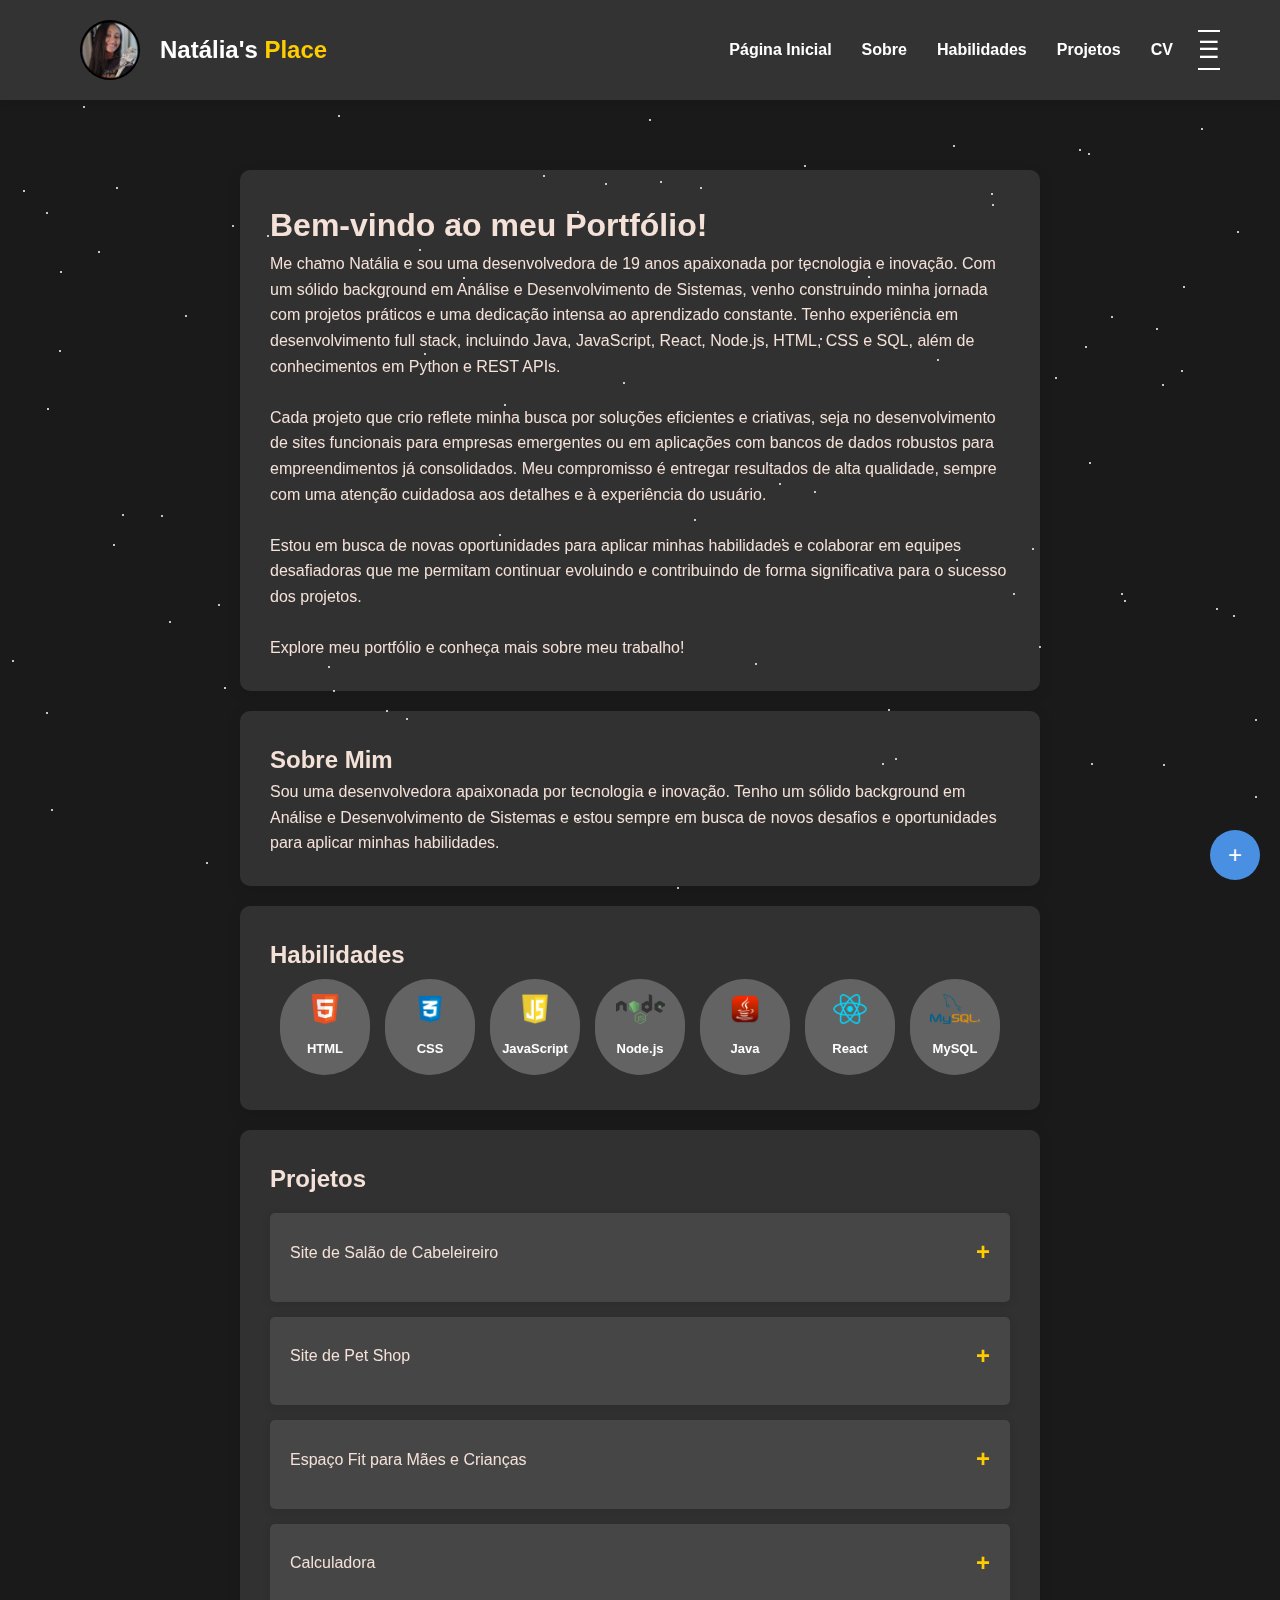
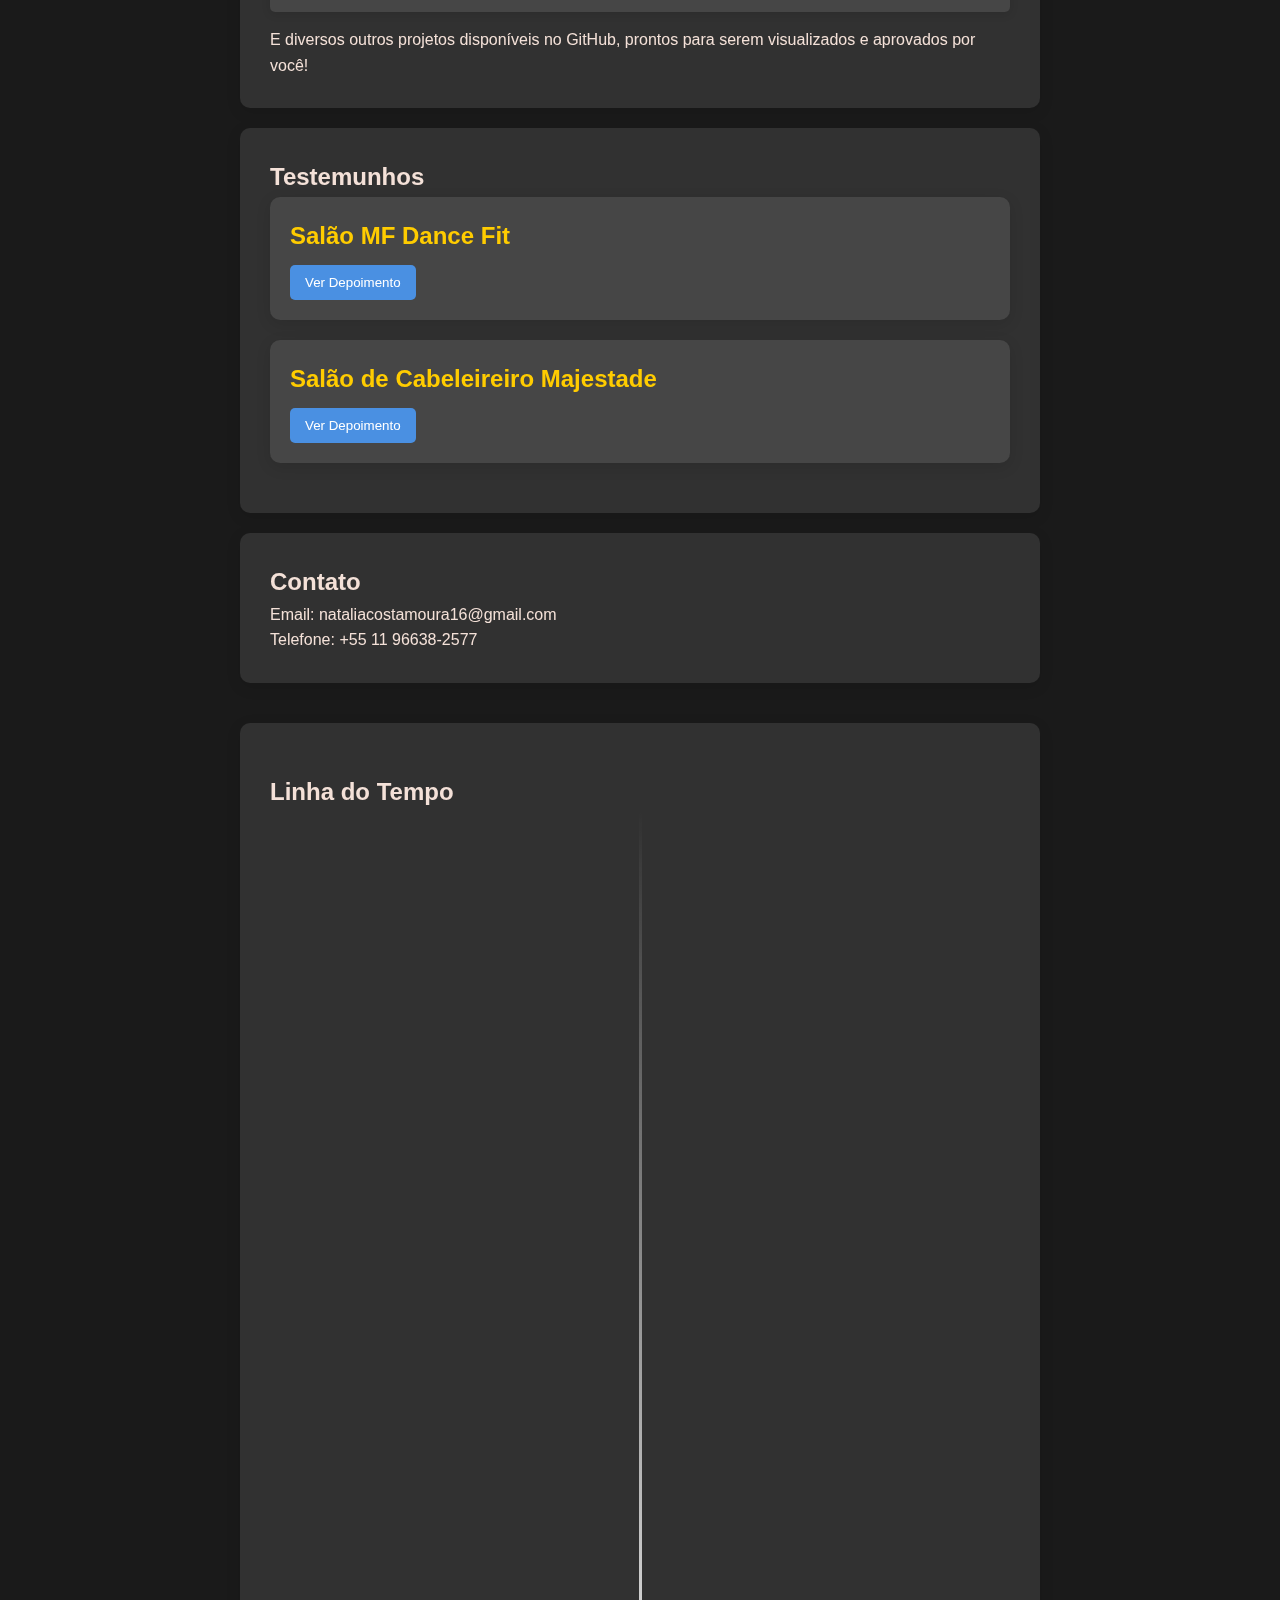
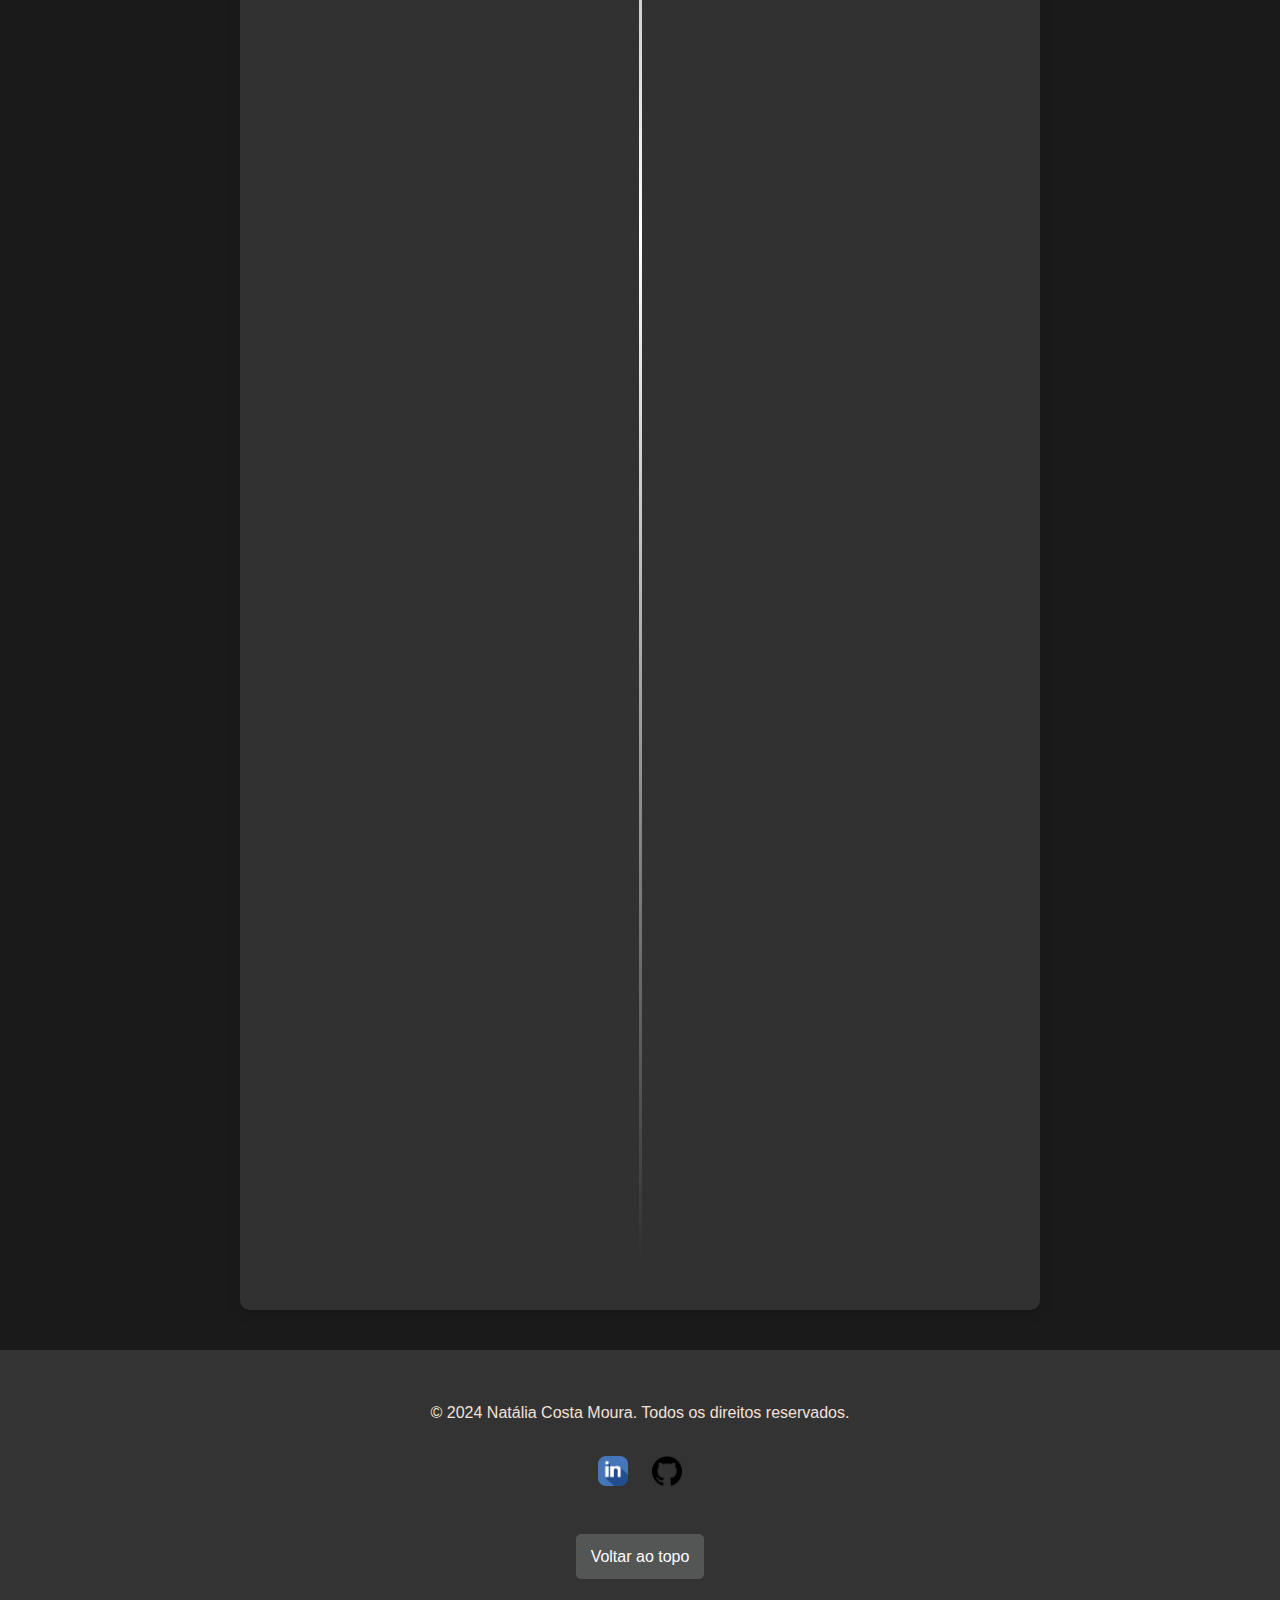
==== commit 3f16d670: "Add files via upload" ====
--- a/index.html
+++ b/index.html
@@ -62,31 +62,31 @@
             <h2>Habilidades</h2>
             <div class="skills-container">
                 <div class="skill">
-                    <img src="assets/img/icon/CSS.png" alt="HTML">
+                    <img src="assets/img/CSS.png" alt="HTML">
                     <p class="html-text">HTML</p>
                 </div>
                 <div class="skill">
-                    <img src="assets/img/icon/logo-css-.png" alt="CSS">
+                    <img src="assets/img/logo-css-.png" alt="CSS">
                     <p class="css-text">CSS</p>
                 </div>
                 <div class="skill">
-                    <img src="assets/img/icon/JavaScript.png" alt="JavaScript">
+                    <img src="assets/img/JavaScript.png" alt="JavaScript">
                     <p class="js-text">JavaScript</p>
                 </div>
                 <div class="skill">
-                    <img src="assets/img/icon/Node_logo_NodeJS.png" alt="Node.js">
+                    <img src="assets/img/Node_logo_NodeJS.png" alt="Node.js">
                     <p class="nodejs-text">Node.js</p>
                 </div>
                 <div class="skill">
-                    <img src="assets/img/icon/java-icon-6.jpg" alt="Java">
+                    <img src="assets/img/java-icon-6.jpg" alt="Java">
                     <p class="java-text">Java</p>
                 </div>
                 <div class="skill">
-                    <img src="assets/img/icon/React.png" alt="React">
+                    <img src="assets/img/React.png" alt="React">
                     <p class="react-text">React</p>
                 </div>
                 <div class="skill">
-                    <img src="assets/img/icon/56-560974_mysql-logo-png-clipart.png" alt="MySQL">
+                    <img src="assets/img/56-560974_mysql-logo-png-clipart.png" alt="MySQL">
                     <p class="mysql-text">MySQL</p>
                 </div>
             </div>
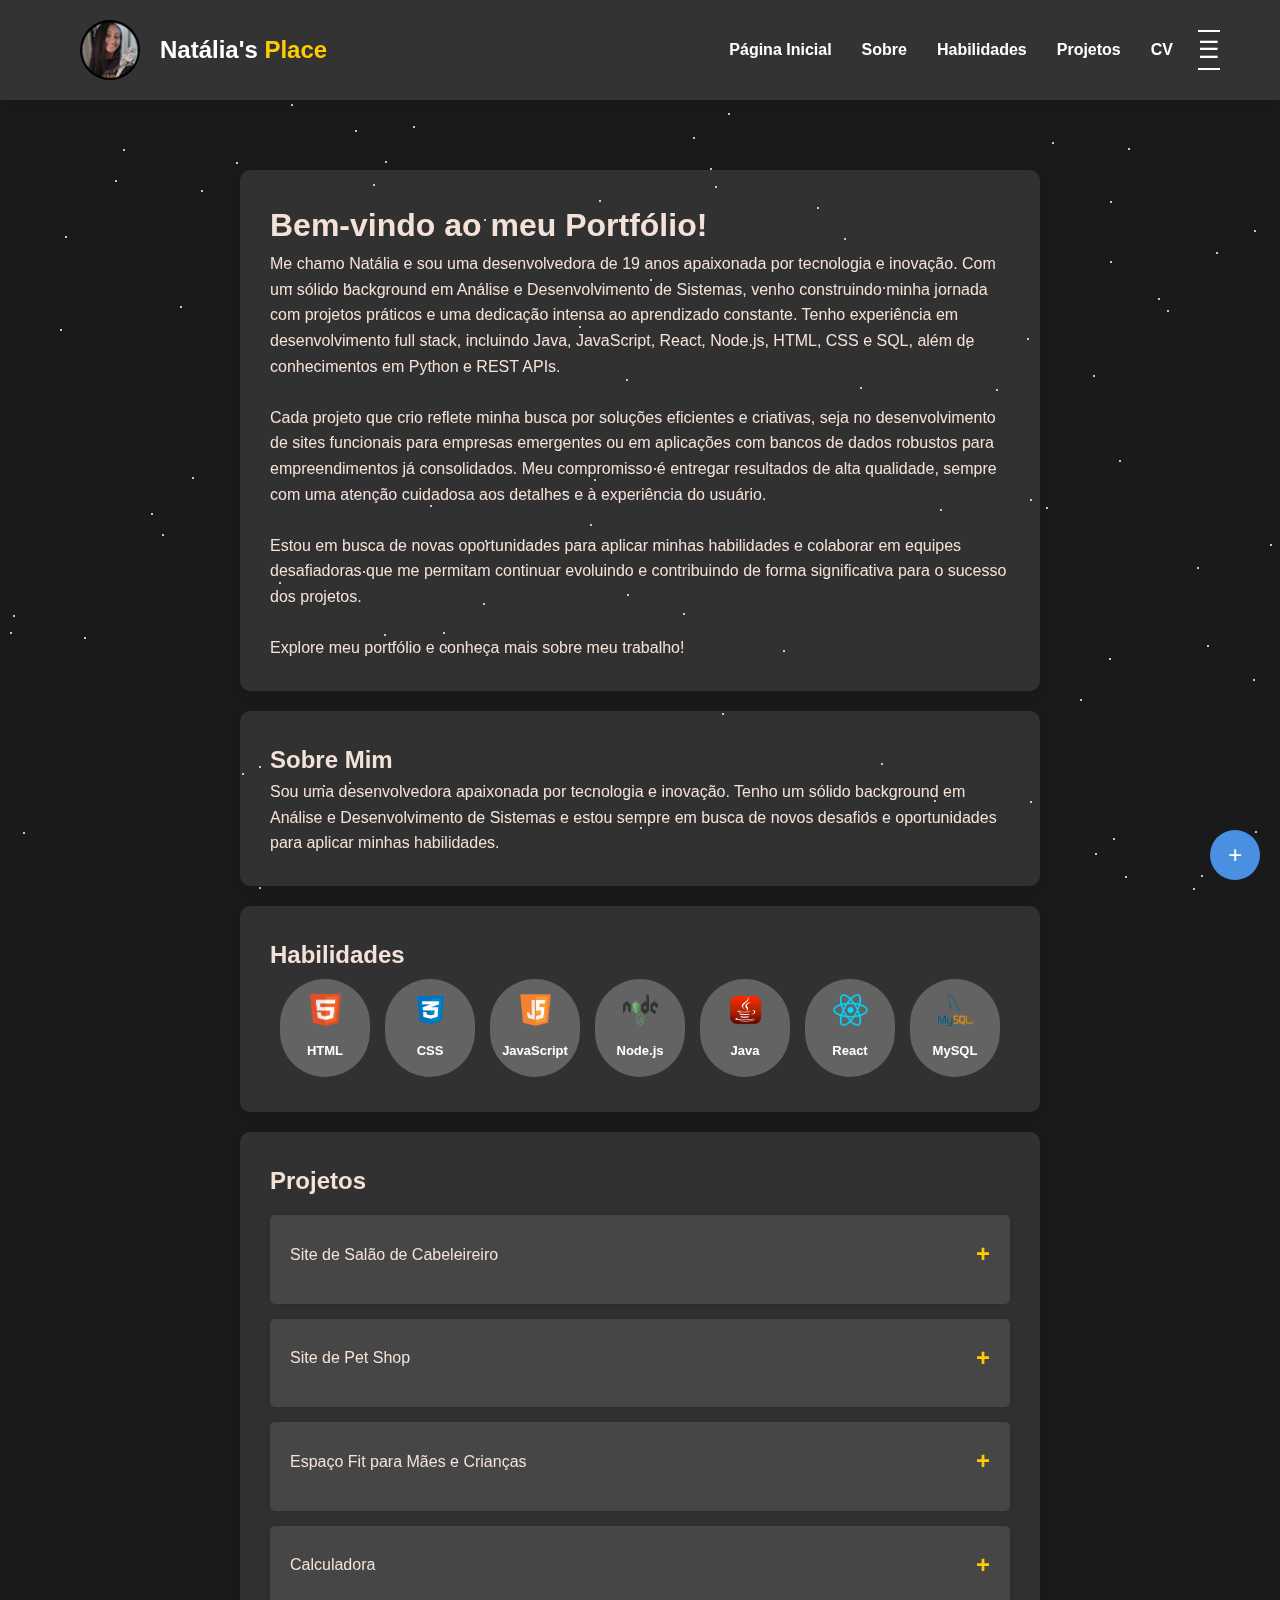
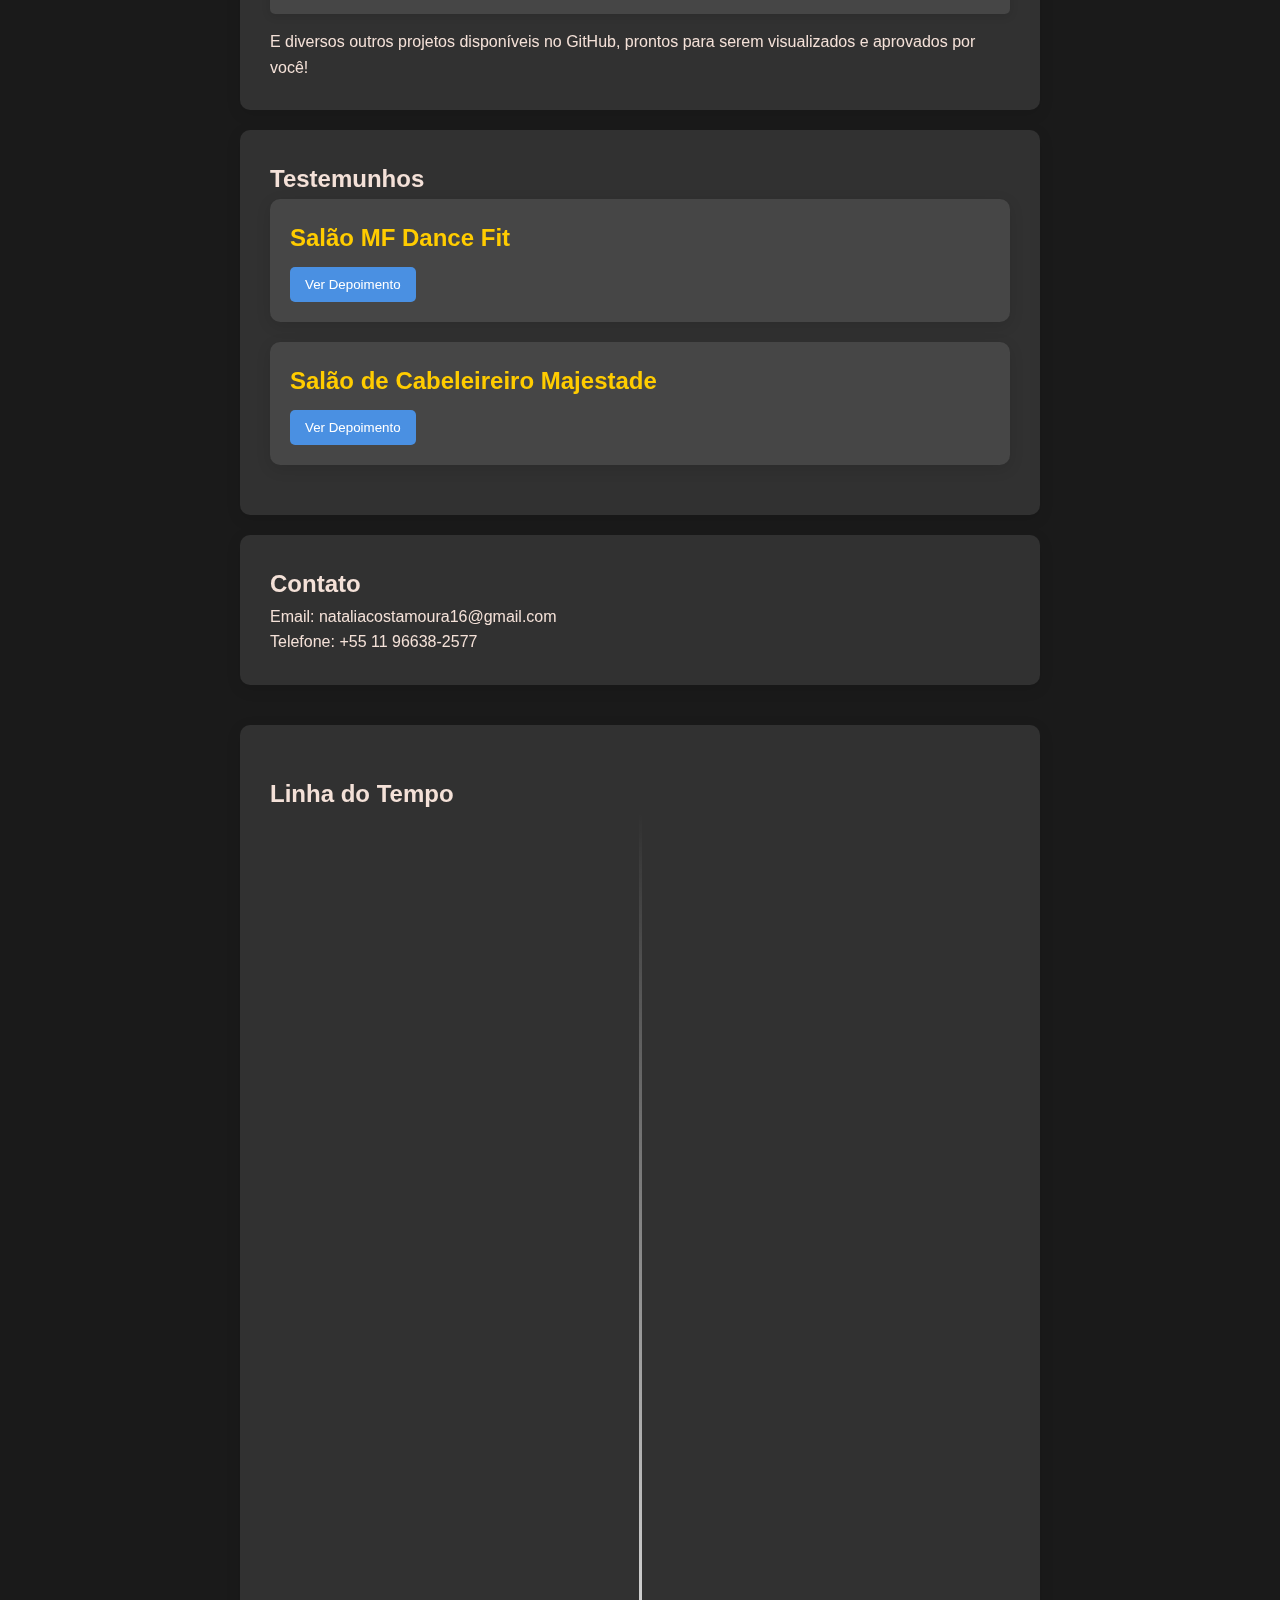
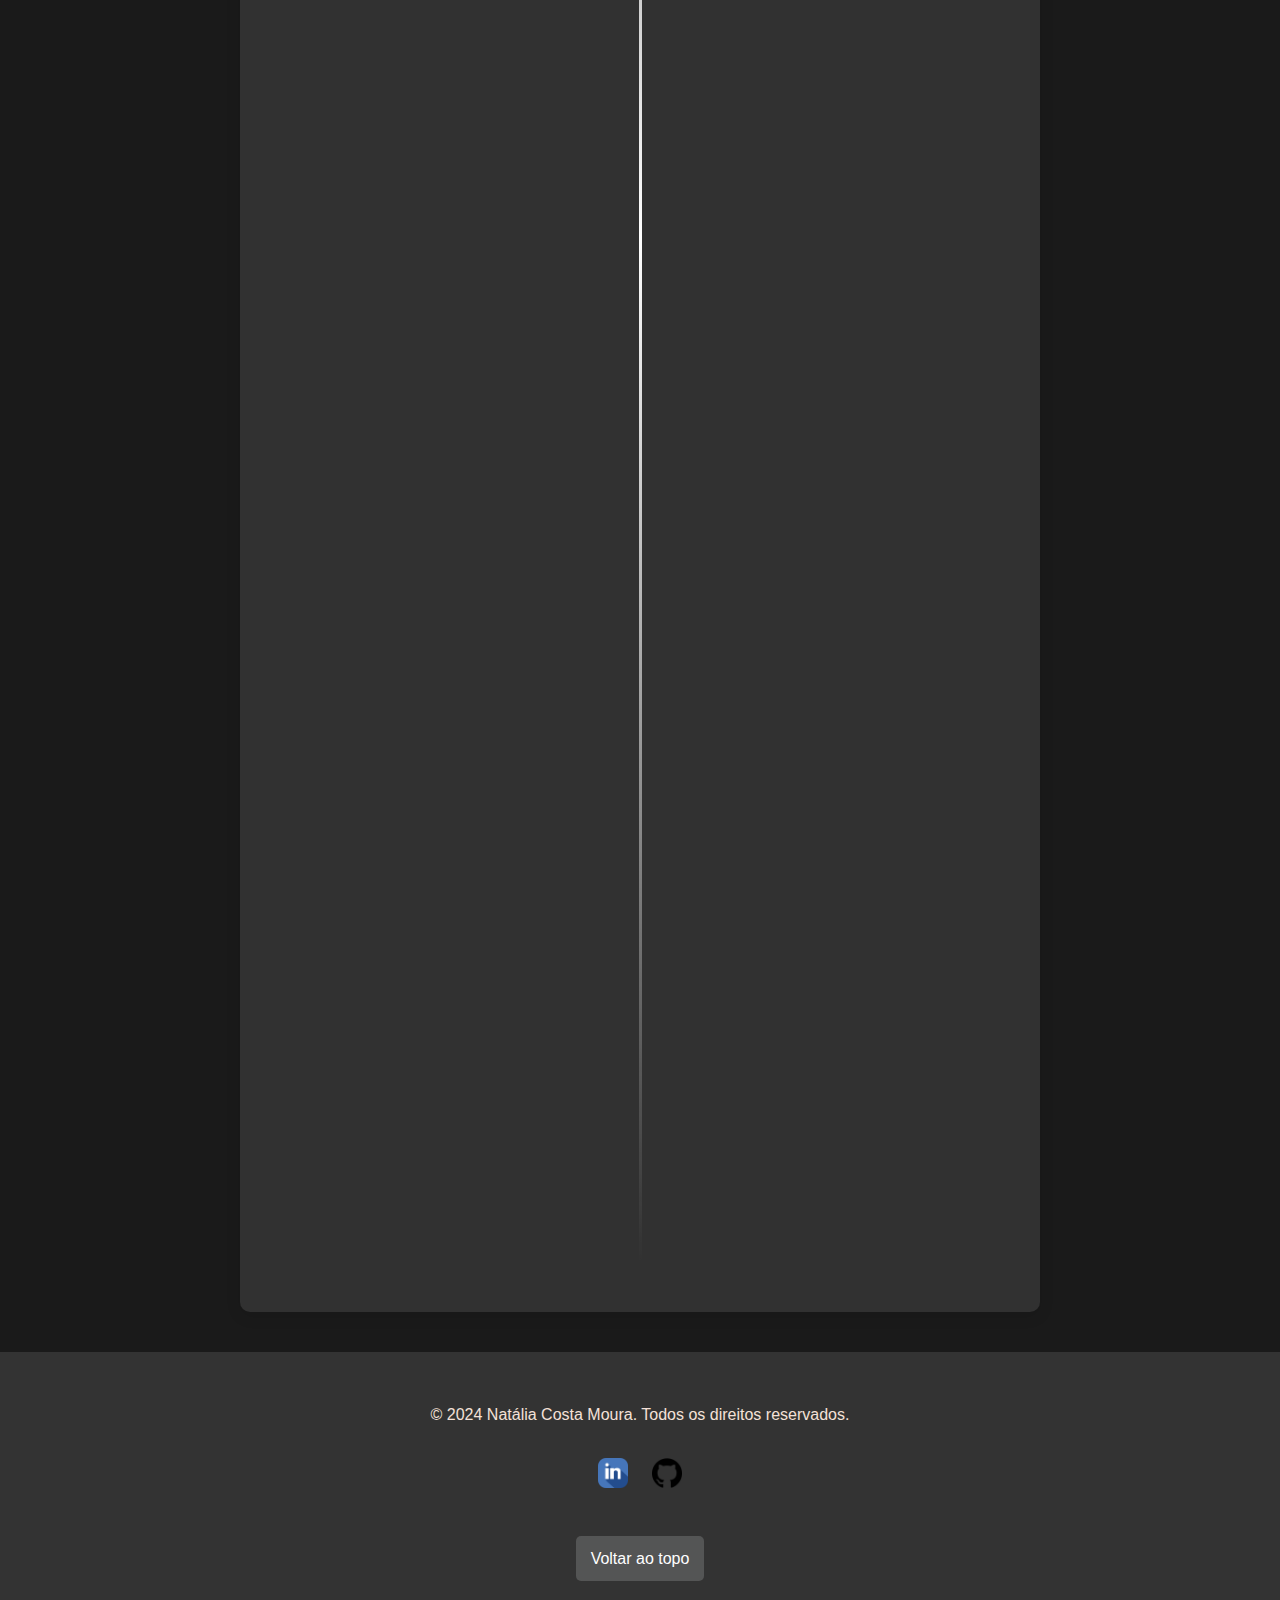
==== commit 43ac1116: "Add files via upload" ====
--- a/index.html
+++ b/index.html
@@ -70,7 +70,7 @@
                     <p class="css-text">CSS</p>
                 </div>
                 <div class="skill">
-                    <img src="assets/img/JavaScript.png" alt="JavaScript">
+                    <img src="assets/img/js-real.png" alt="JavaScript">
                     <p class="js-text">JavaScript</p>
                 </div>
                 <div class="skill">
--- a/assets/css/style.css
+++ b/assets/css/style.css
@@ -357,10 +357,11 @@
 }
 
 .skill img {
-    width: auto;
-    height: 35px;
+    width: 35px;
+    height: 37px;
     margin-bottom: 10px;
     padding-top: 5px;
+
 }
 
 
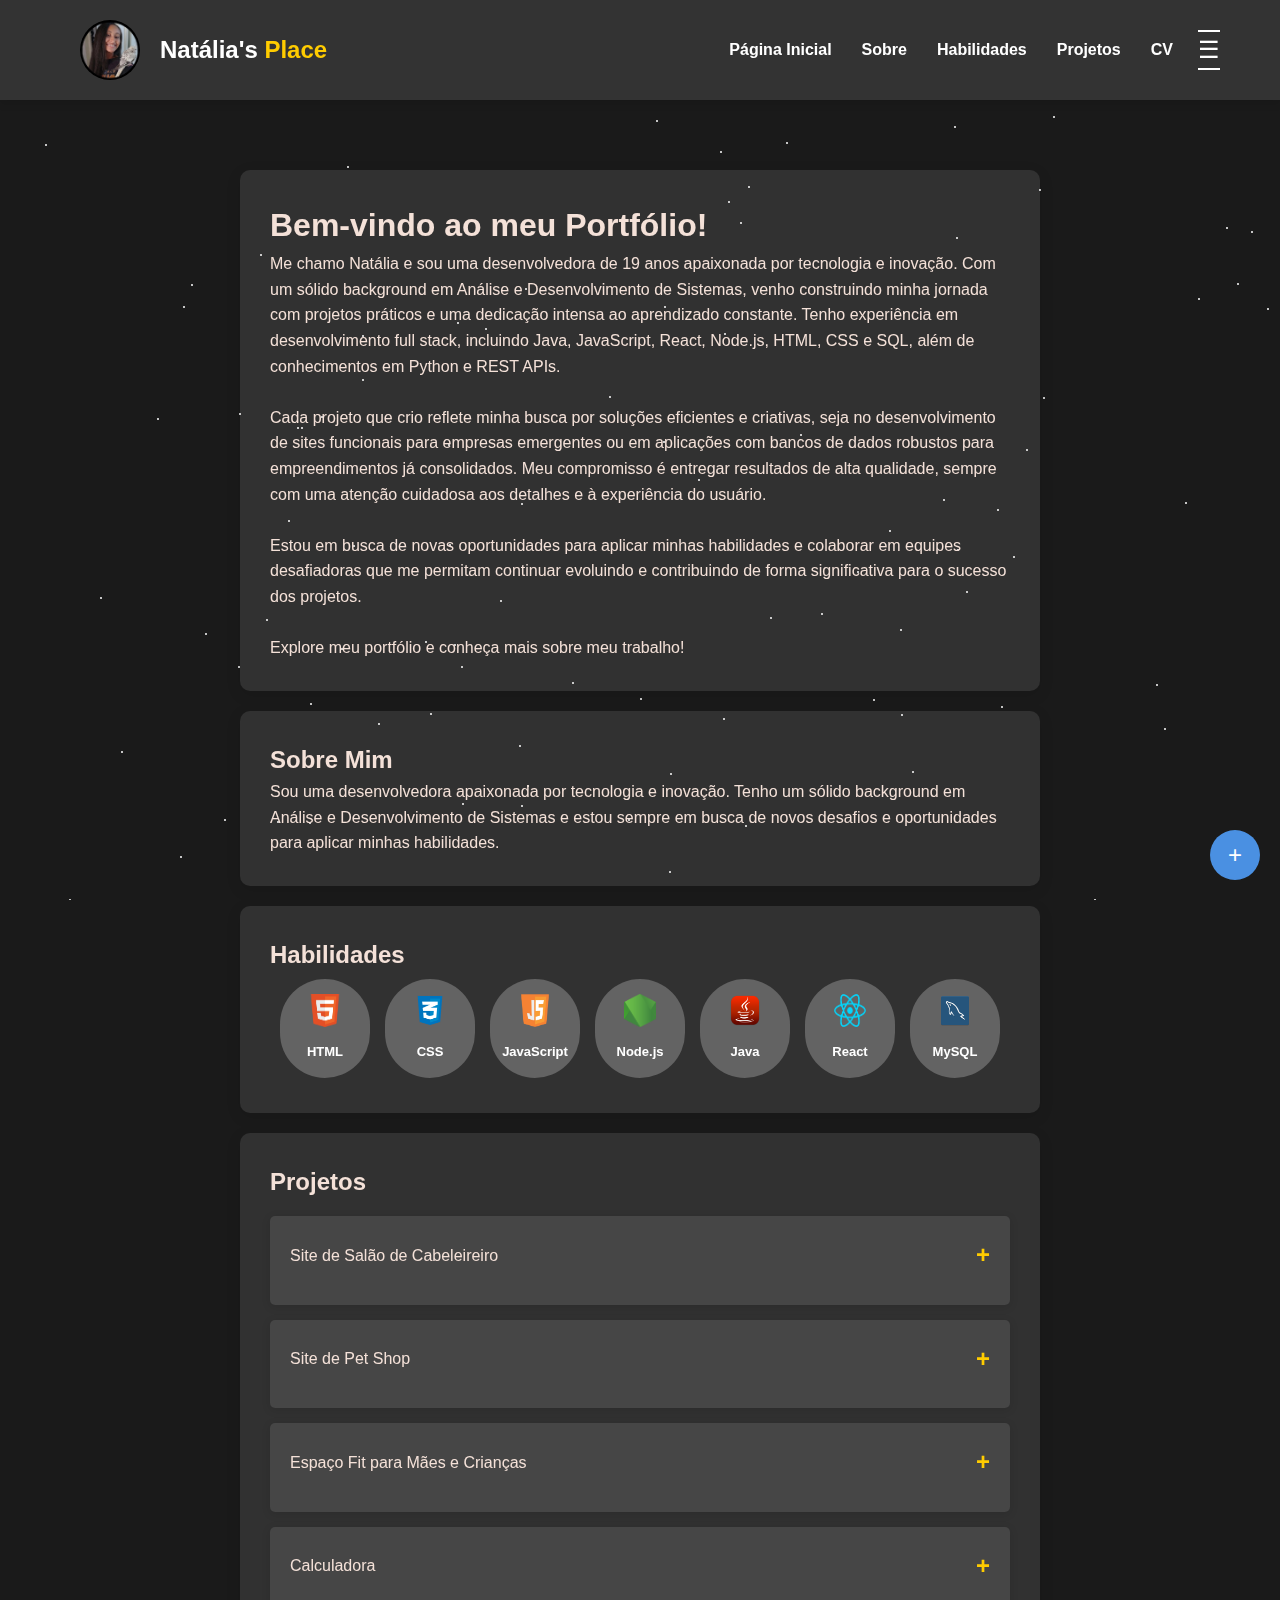
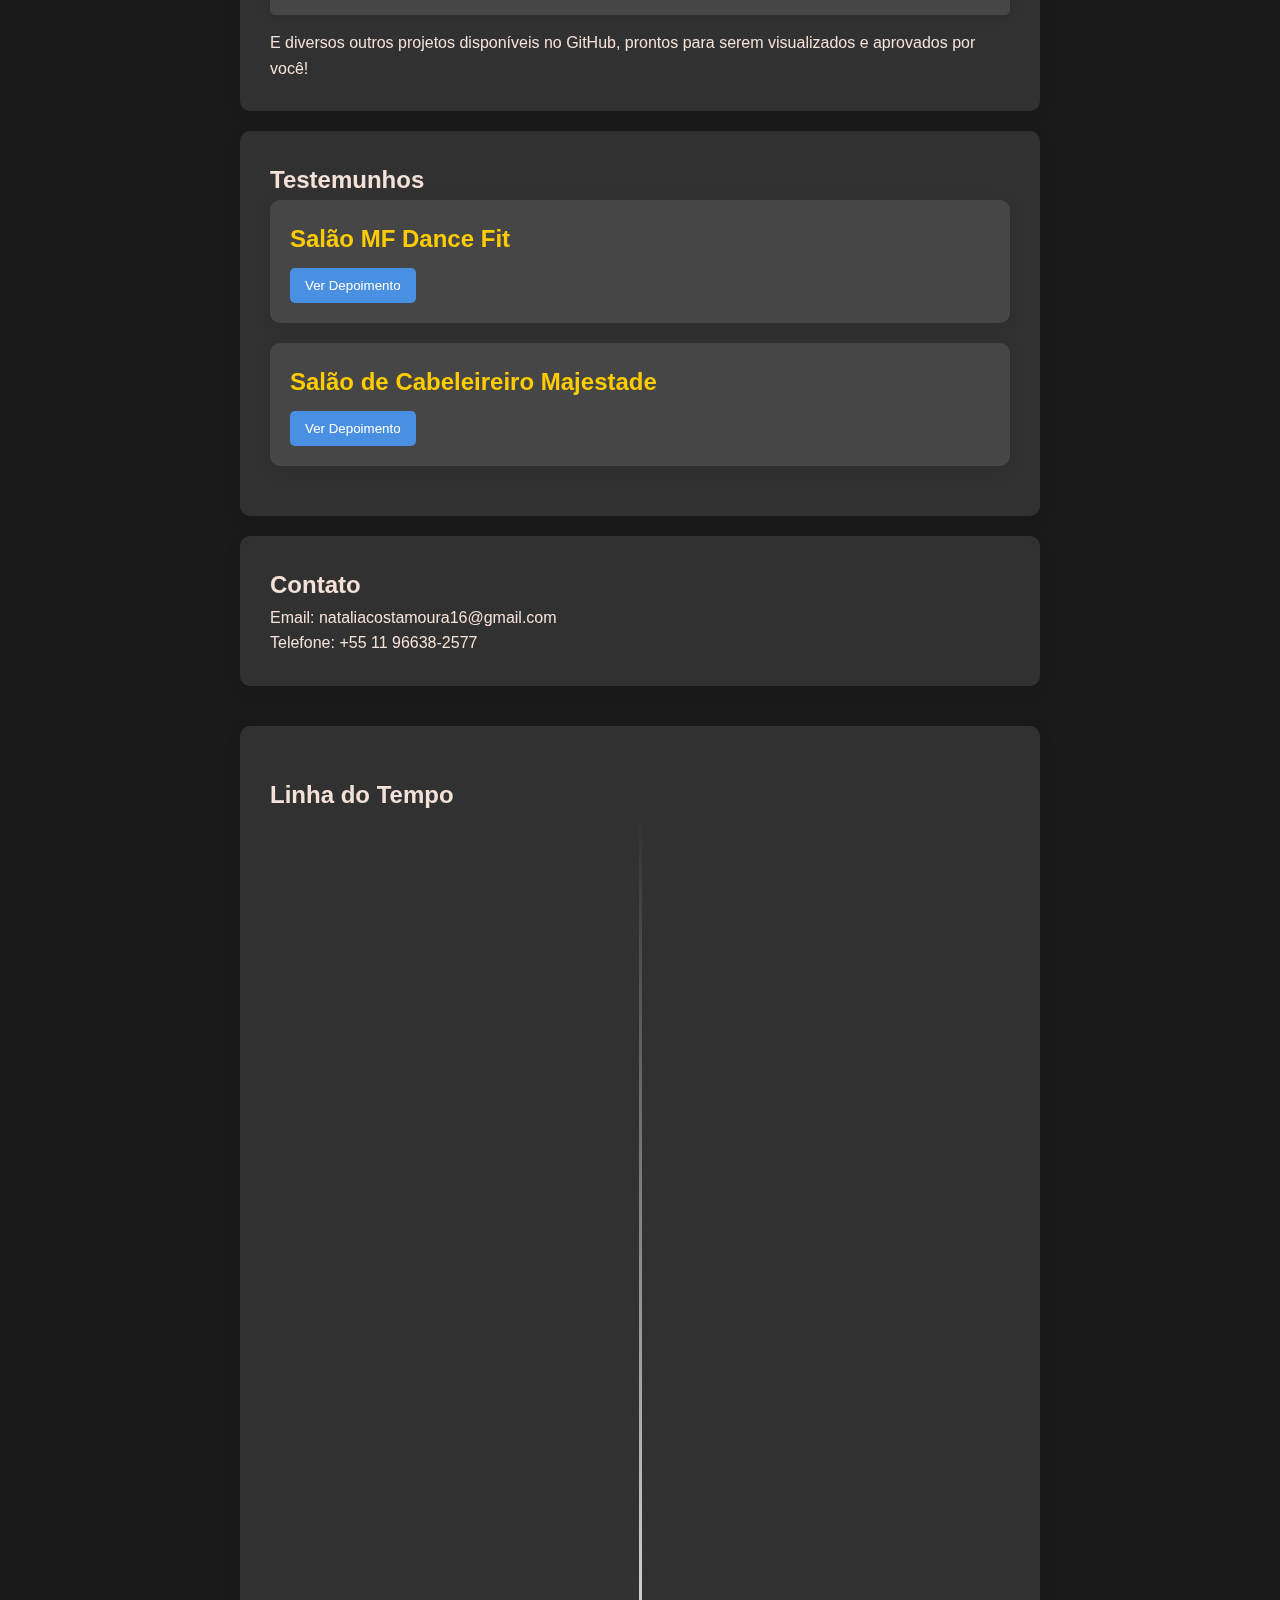
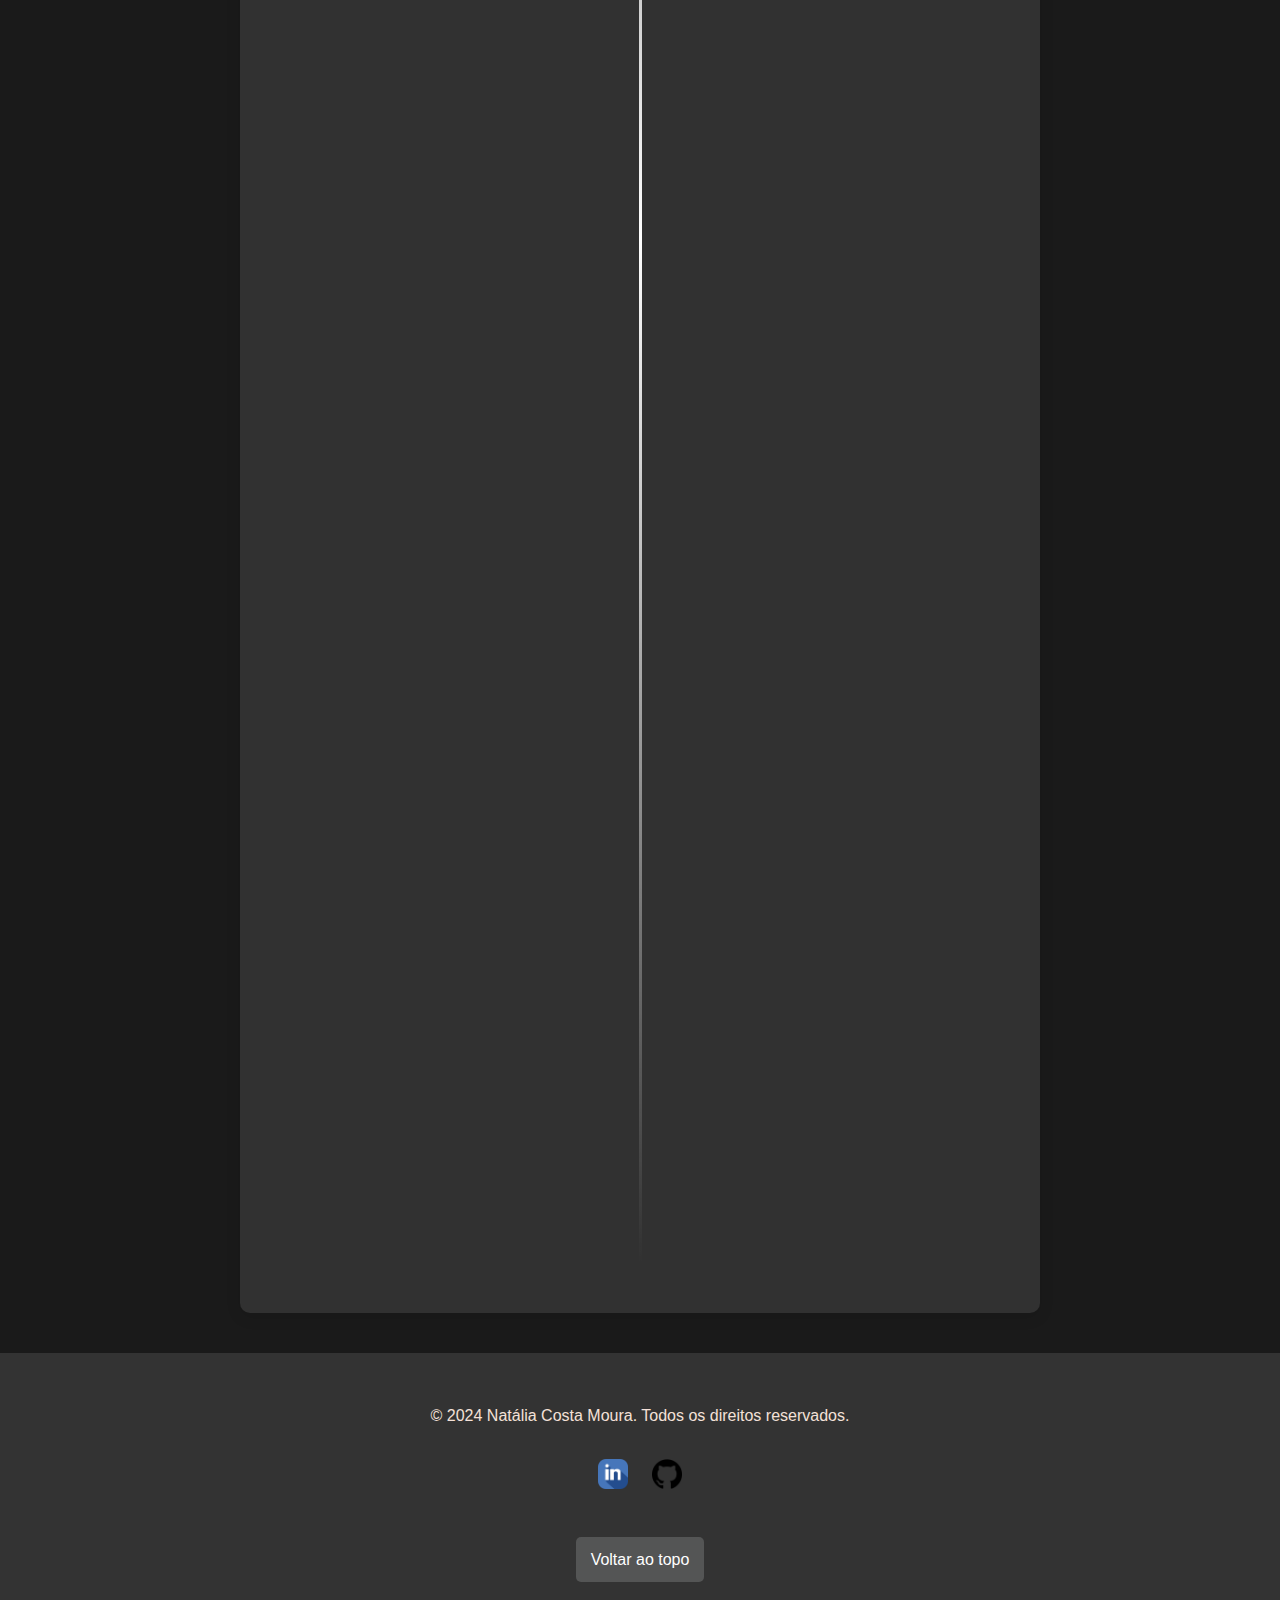
==== commit ce702c19: "Add files via upload" ====
--- a/index.html
+++ b/index.html
@@ -74,7 +74,7 @@
                     <p class="js-text">JavaScript</p>
                 </div>
                 <div class="skill">
-                    <img src="assets/img/Node_logo_NodeJS.png" alt="Node.js">
+                    <img src="assets/img/nodejs.png" alt="Node.js">
                     <p class="nodejs-text">Node.js</p>
                 </div>
                 <div class="skill">
@@ -86,7 +86,7 @@
                     <p class="react-text">React</p>
                 </div>
                 <div class="skill">
-                    <img src="assets/img/56-560974_mysql-logo-png-clipart.png" alt="MySQL">
+                    <img src="assets/img/MySQLLogo.png" alt="MySQL">
                     <p class="mysql-text">MySQL</p>
                 </div>
             </div>
--- a/assets/css/style.css
+++ b/assets/css/style.css
@@ -357,10 +357,11 @@
 }
 
 .skill img {
-    width: 35px;
-    height: 37px;
+    width: 32px;
+    height: 38px;
     margin-bottom: 10px;
     padding-top: 5px;
+    
 
 }
 
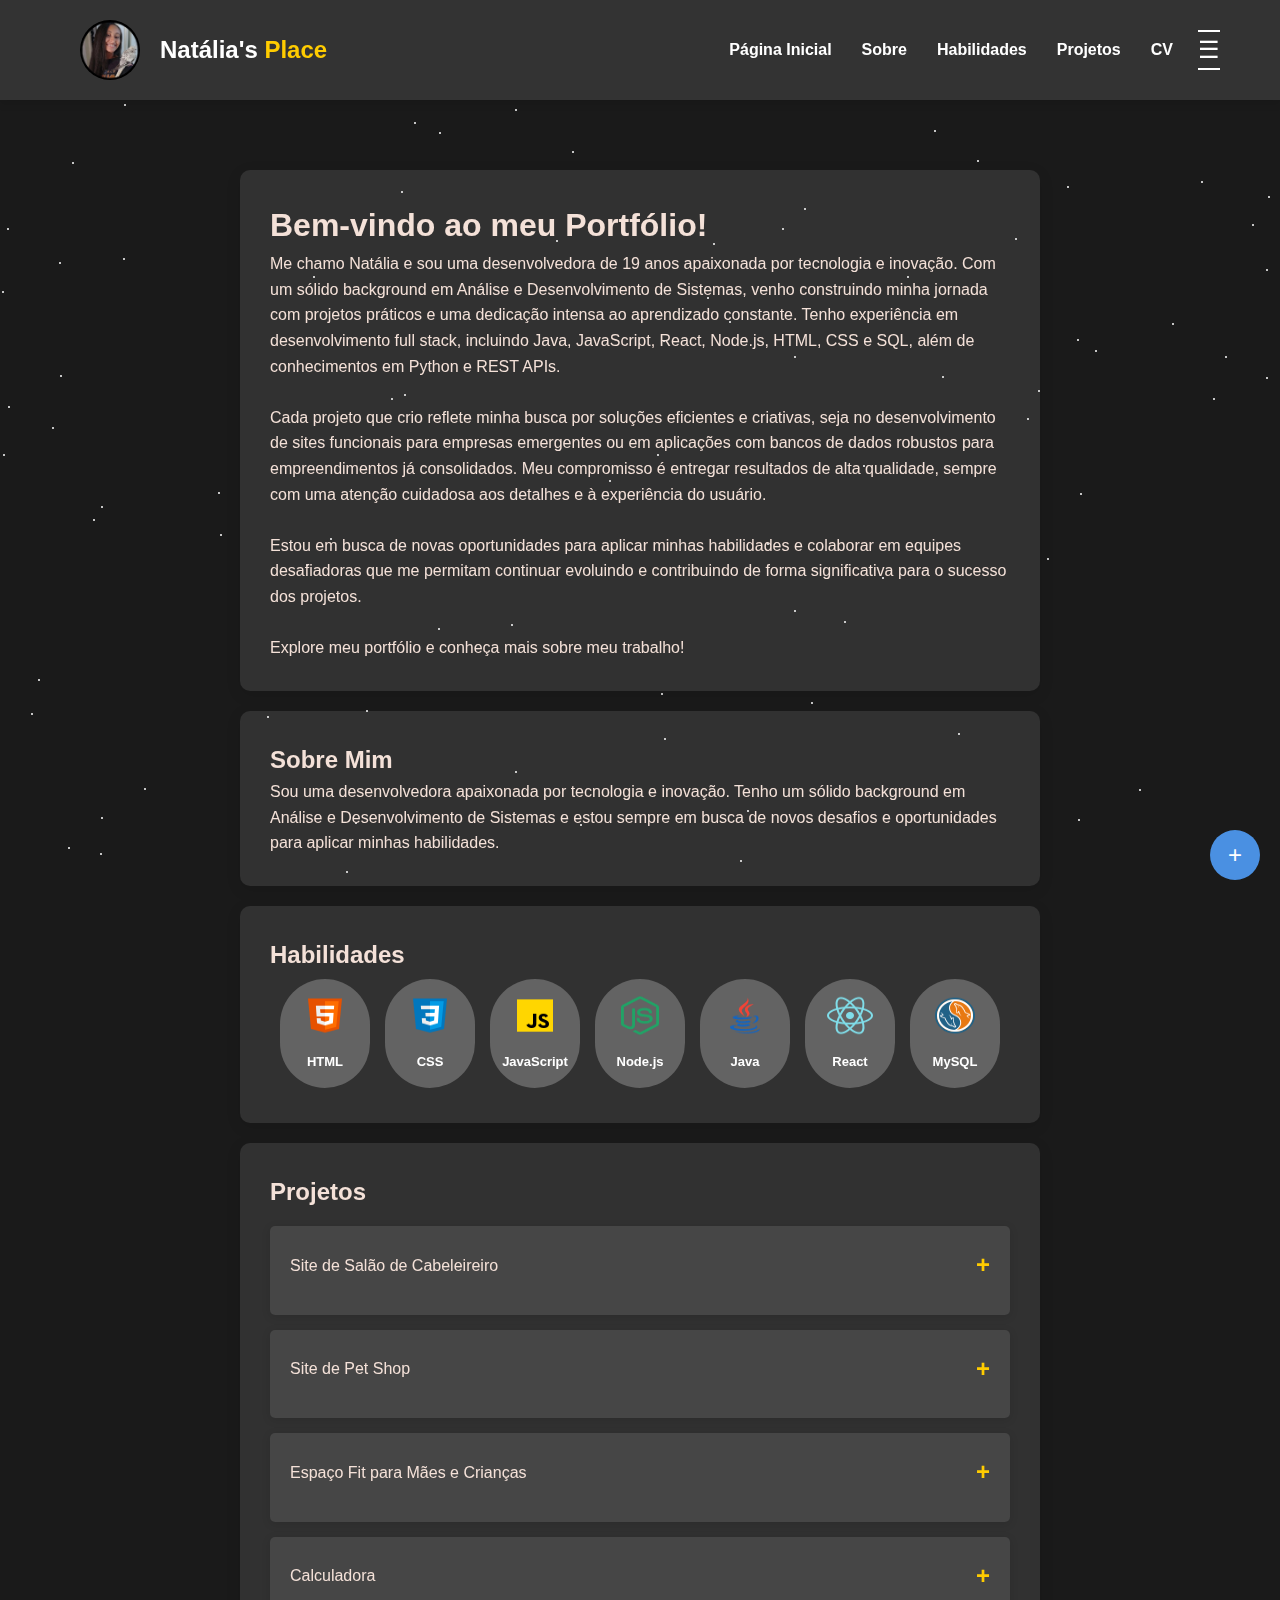
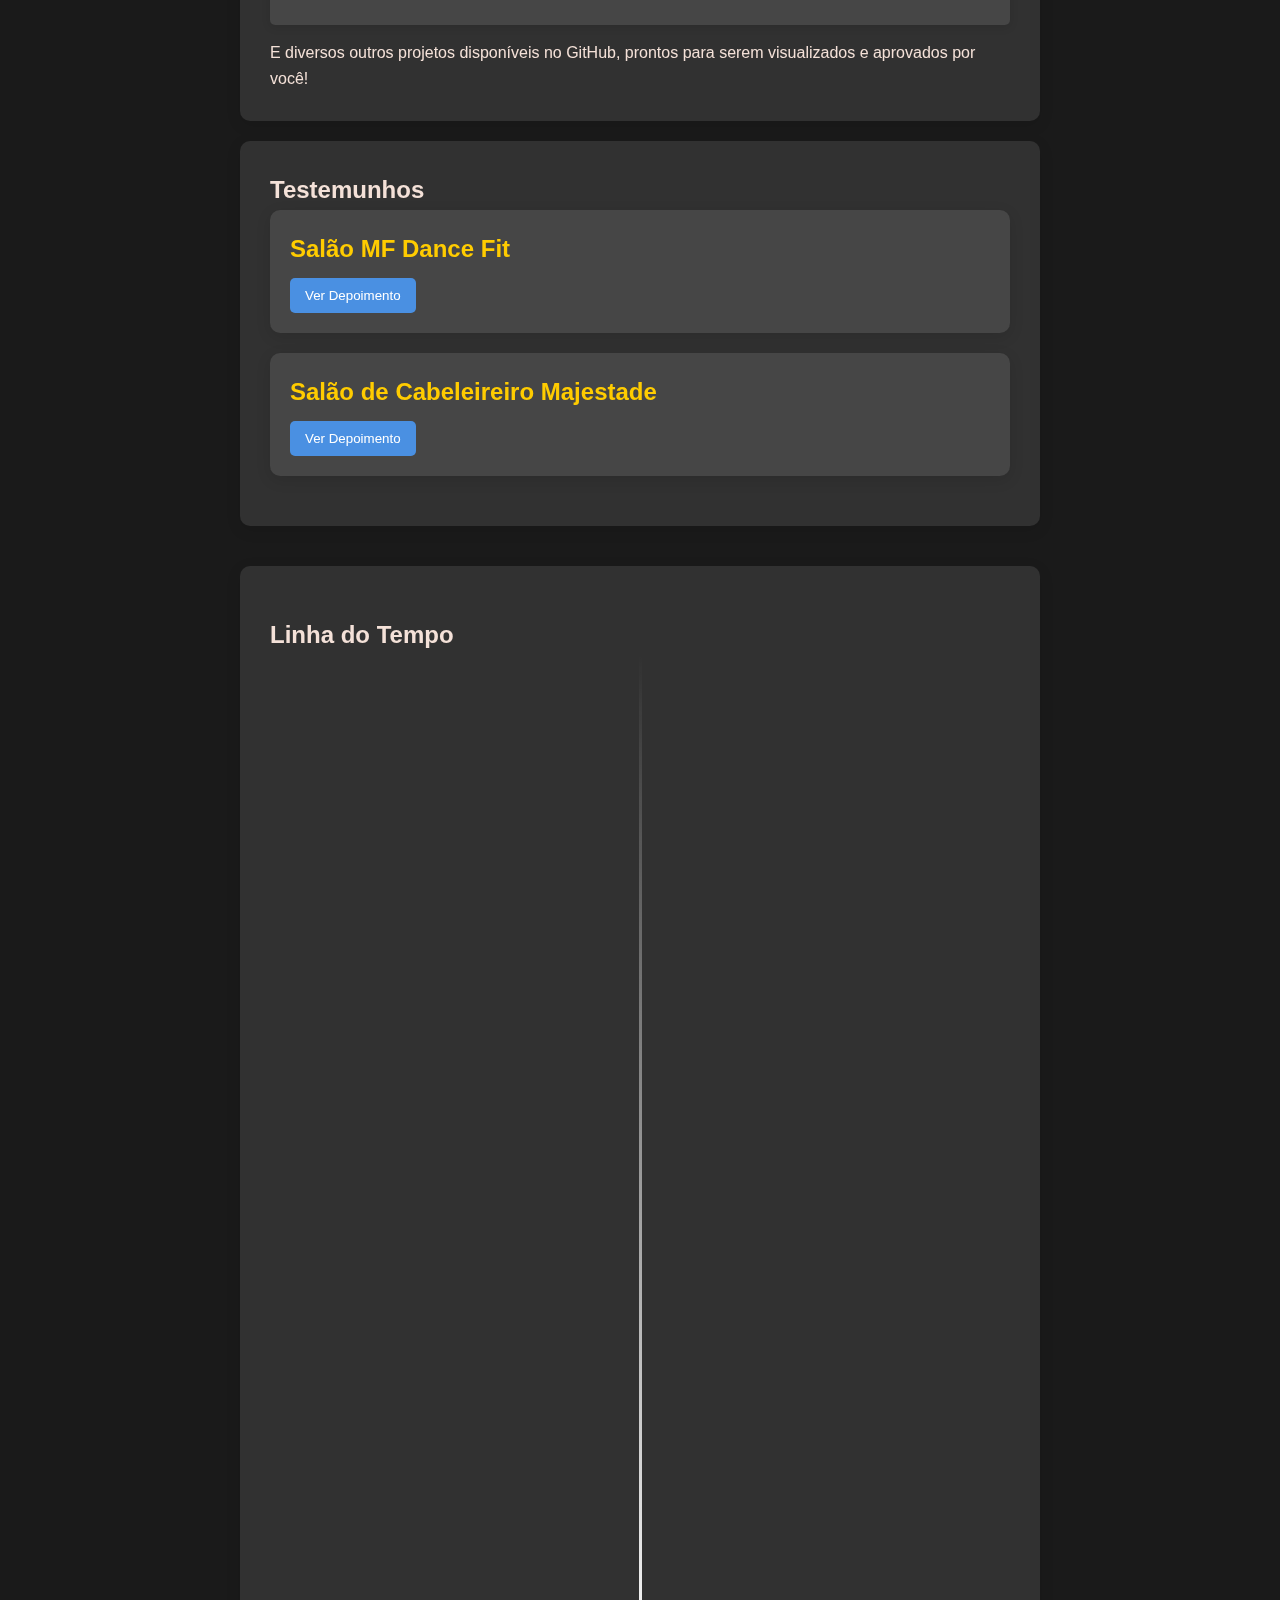
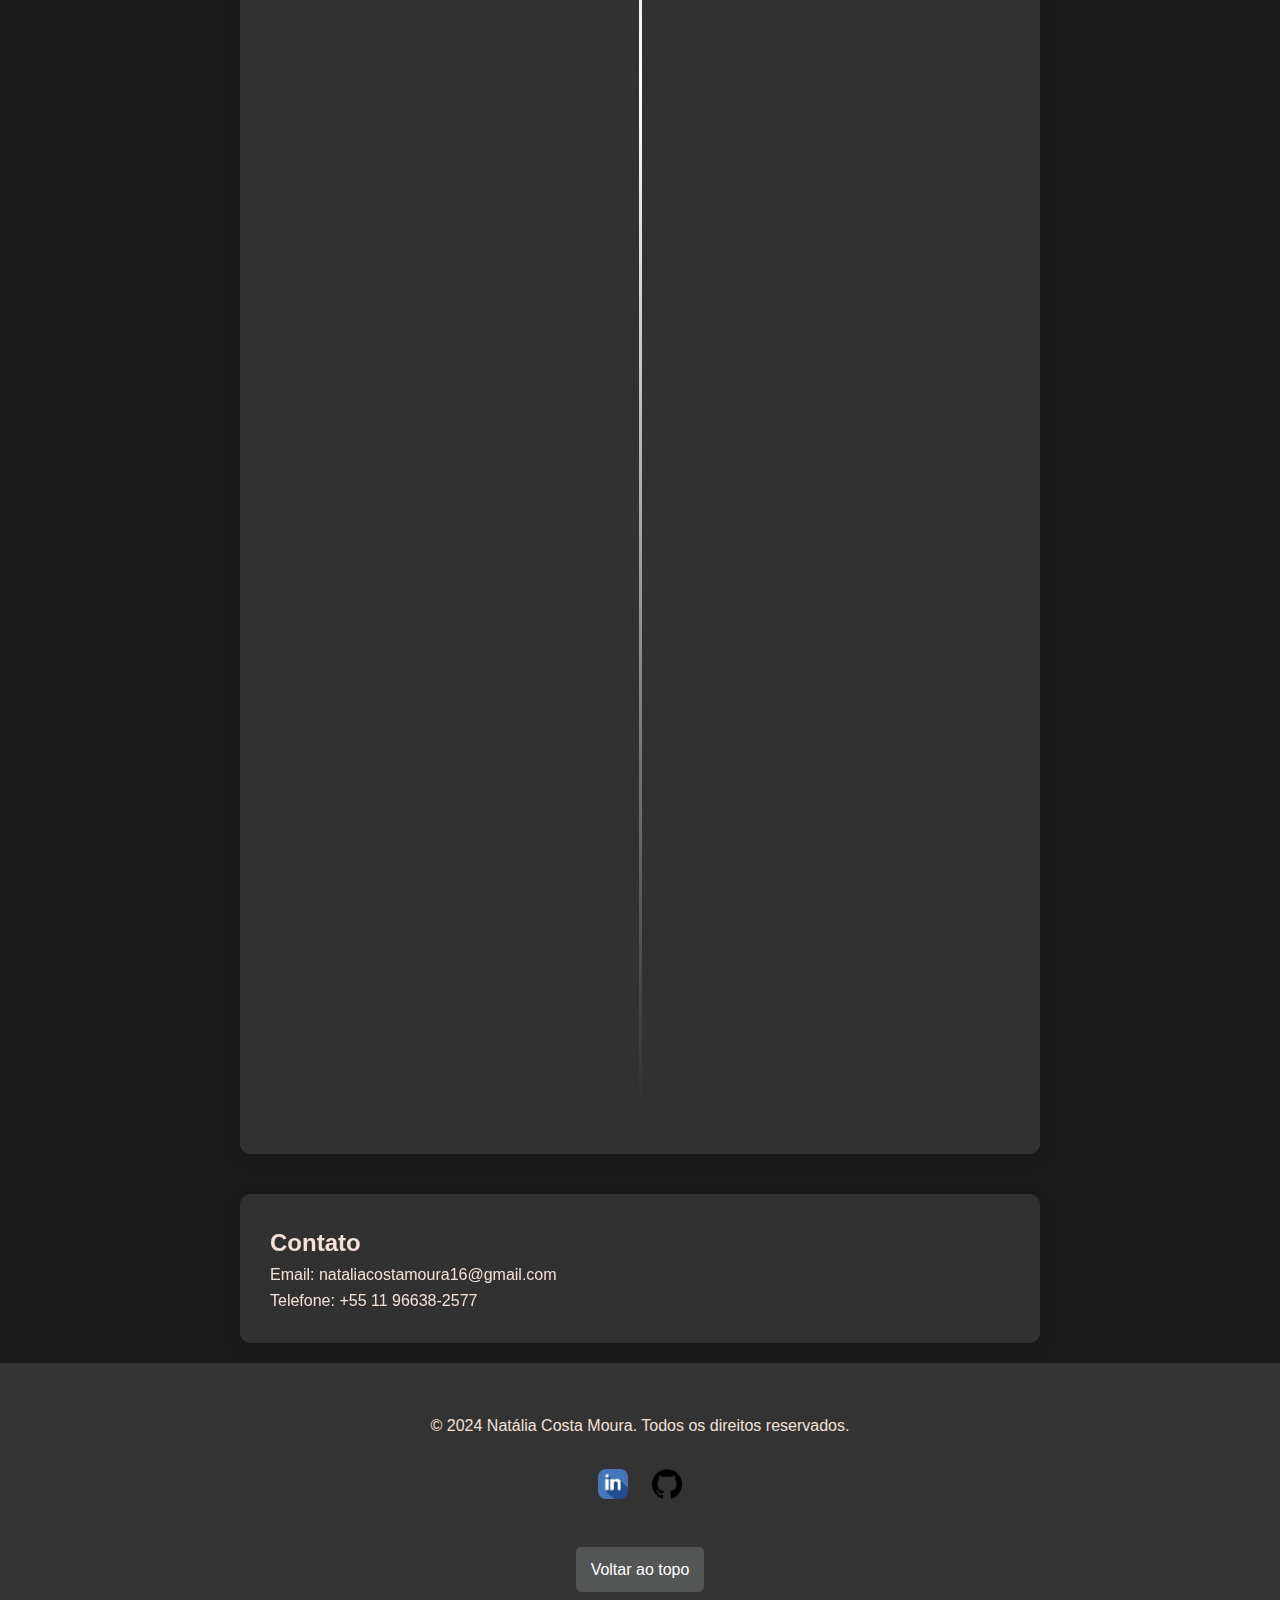
==== commit 9e414b5b: "Add files via upload" ====
--- a/index.html
+++ b/index.html
@@ -8,7 +8,7 @@
     <meta name="keywords" content="Natália Costa Moura, portfólio, desenvolvedora, tecnologia, software">
     <meta name="author" content="Natália Costa Moura">
     <link rel="stylesheet" href="assets/css/style.css">
-    <link rel="icon" href="assets/img/Design sem nome.png">
+    <link rel="icon" href="assets/img/N-logo.png">
 </head>
 <body>
     <div class="star-container"></div> <!-- Container das estrelas -->
@@ -62,31 +62,31 @@
             <h2>Habilidades</h2>
             <div class="skills-container">
                 <div class="skill">
-                    <img src="assets/img/CSS.png" alt="HTML">
+                    <img src="assets/img/icon/icons8-html-5-48.png" alt="HTML">
                     <p class="html-text">HTML</p>
                 </div>
                 <div class="skill">
-                    <img src="assets/img/logo-css-.png" alt="CSS">
+                    <img src="assets/img/icon/icons8-css3-48.png" alt="CSS">
                     <p class="css-text">CSS</p>
                 </div>
                 <div class="skill">
-                    <img src="assets/img/js-real.png" alt="JavaScript">
+                    <img src="assets/img/icon/icons8-javascript-48.png" alt="JavaScript">
                     <p class="js-text">JavaScript</p>
                 </div>
                 <div class="skill">
-                    <img src="assets/img/nodejs.png" alt="Node.js">
+                    <img src="assets/img/icon/icons8-node-js-48.png" alt="Node.js">
                     <p class="nodejs-text">Node.js</p>
                 </div>
                 <div class="skill">
-                    <img src="assets/img/java-icon-6.jpg" alt="Java">
+                    <img src="assets/img/icon/icons8-java-48.png" alt="Java">
                     <p class="java-text">Java</p>
                 </div>
                 <div class="skill">
-                    <img src="assets/img/React.png" alt="React">
+                    <img src="assets/img/icon/icons8-react-native-48.png" alt="React">
                     <p class="react-text">React</p>
                 </div>
                 <div class="skill">
-                    <img src="assets/img/MySQLLogo.png" alt="MySQL">
+                    <img src="assets/img/icon/icons8-my-sql-48.png" alt="MySQL">
                     <p class="mysql-text">MySQL</p>
                 </div>
             </div>
@@ -185,46 +185,46 @@
             </div>
         </section>
 
+        <section class="timeline-section" id="timeline">
+            <h2>Linha do Tempo</h2>
+            <div class="timeline">
+                <div class="timeline-item left">
+                    <div class="timeline-content">
+                        <h3>2017 - 2019: Curso de Informática Avançada</h3>
+                        <p><br>Programação em diversas linguagens (Java, Python, C++) <br><br> Desenvolvimento de websites (HTML, CSS, JavaScript) <br><br> Manutenção de hardware e software - Redes de computadores e segurança da informação</p>
+                    </div>
+                </div>
+                <div class="timeline-item right">
+                    <div class="timeline-content">
+                        <h3>2021: Curso de Informática e Comportamento Empresarial</h3>
+                        <p><br>Pacote Office (Word, Excel, PowerPoint) <br><br> Secretariado e sistemas de informação - Proteção contra vírus e malwares <br><br> Programação e desenvolvimento de sistemas</p>
+                    </div>
+                </div>
+                <div class="timeline-item left">
+                    <div class="timeline-content">
+                        <h3>2022: Curso de Inglês Avançado</h3>
+                        <p><br>Fluência em inglês para negócios e tecnologia <br><br> Comunicação escrita e oral avançada <br><br> Preparação para certificações internacionais</p>
+                    </div>
+                </div>
+                <div class="timeline-item right">
+                    <div class="timeline-content">
+                        <h3>2023 - 2024: Faculdade de Análise e Desenvolvimento de Sistemas</h3>
+                        <p><br>Análise de sistemas e engenharia de software <br><br> Desenvolvimento de aplicações web e mobile <br><br> Banco de dados e SQL <br><br> Metodologias ágeis (Scrum, Kanban)</p>
+                    </div>
+                </div>
+                <div class="timeline-item left">
+                    <div class="timeline-content">
+                        <h3>2024: Estágio em Pré-Vendas de TI</h3>
+                        <p><br>Suporte técnico e consultoria para clientes <br><br> Demonstração de produtos e soluções de TI <br><br> Análise de necessidades e elaboração de propostas <br><br> Colaboração com equipes de vendas e desenvolvimento</p>
+                    </div>
+                </div>
+            </div>
+        </section>
+
         <section class="contact-section" id="contact">
             <h2>Contato</h2>
             <p>Email: nataliacostamoura16@gmail.com</p>
             <p>Telefone: +55 11 96638-2577</p>
-        </section>
-
-        <section class="timeline-section" id="timeline">
-            <h2>Linha do Tempo</h2>
-            <div class="timeline">
-                <div class="timeline-item left">
-                    <div class="timeline-content">
-                        <h3>2017 - 2019: Curso de Informática Avançada</h3>
-                        <p><br>Programação em diversas linguagens (Java, Python, C++) <br><br> Desenvolvimento de websites (HTML, CSS, JavaScript) <br><br> Manutenção de hardware e software - Redes de computadores e segurança da informação</p>
-                    </div>
-                </div>
-                <div class="timeline-item right">
-                    <div class="timeline-content">
-                        <h3>2021: Curso de Informática e Comportamento Empresarial</h3>
-                        <p><br>Pacote Office (Word, Excel, PowerPoint) <br><br> Secretariado e sistemas de informação - Proteção contra vírus e malwares <br><br> Programação e desenvolvimento de sistemas</p>
-                    </div>
-                </div>
-                <div class="timeline-item left">
-                    <div class="timeline-content">
-                        <h3>2022: Curso de Inglês Avançado</h3>
-                        <p><br>Fluência em inglês para negócios e tecnologia <br><br> Comunicação escrita e oral avançada <br><br> Preparação para certificações internacionais</p>
-                    </div>
-                </div>
-                <div class="timeline-item right">
-                    <div class="timeline-content">
-                        <h3>2023 - 2024: Faculdade de Análise e Desenvolvimento de Sistemas</h3>
-                        <p><br>Análise de sistemas e engenharia de software <br><br> Desenvolvimento de aplicações web e mobile <br><br> Banco de dados e SQL <br><br> Metodologias ágeis (Scrum, Kanban)</p>
-                    </div>
-                </div>
-                <div class="timeline-item left">
-                    <div class="timeline-content">
-                        <h3>2024: Estágio em Pré-Vendas de TI</h3>
-                        <p><br>Suporte técnico e consultoria para clientes <br><br> Demonstração de produtos e soluções de TI <br><br> Análise de necessidades e elaboração de propostas <br><br> Colaboração com equipes de vendas e desenvolvimento</p>
-                    </div>
-                </div>
-            </div>
         </section>
 
         <!-- Botão flutuante e menu -->
--- a/assets/css/style.css
+++ b/assets/css/style.css
@@ -133,7 +133,7 @@
 }
 
 #menu-toggle.open::before {
-    transform: translateY(6px) rotate(45deg);
+    transform: translateY(8.5px) rotate(45deg);
 }
 
 #menu-toggle.open::after {
@@ -357,8 +357,8 @@
 }
 
 .skill img {
-    width: 32px;
-    height: 38px;
+    width: 48px;
+    height: 48px;
     margin-bottom: 10px;
     padding-top: 5px;
     
@@ -1044,7 +1044,6 @@
 
 .toggle-testimonial:hover {
     background-color: #357ab8;
-    transform: scale(1.05);
 }
 
 .testimonial-content {
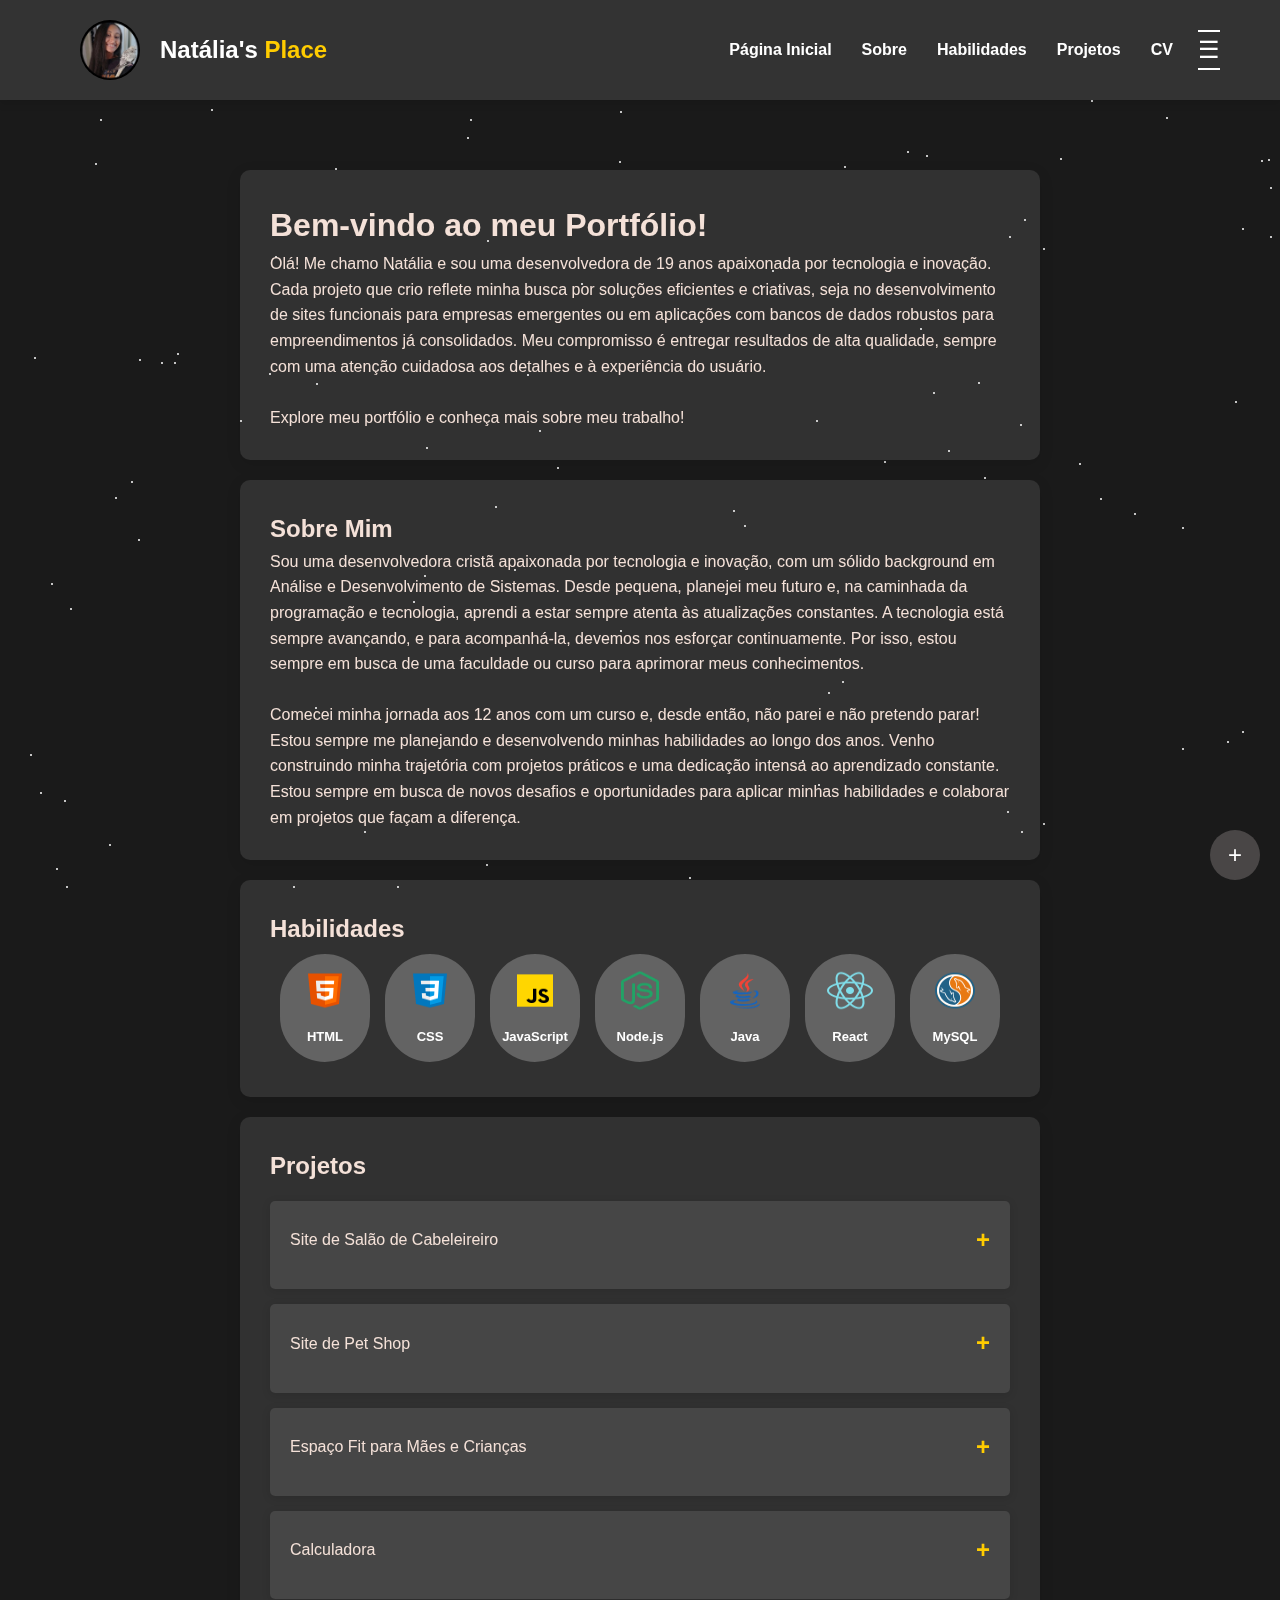
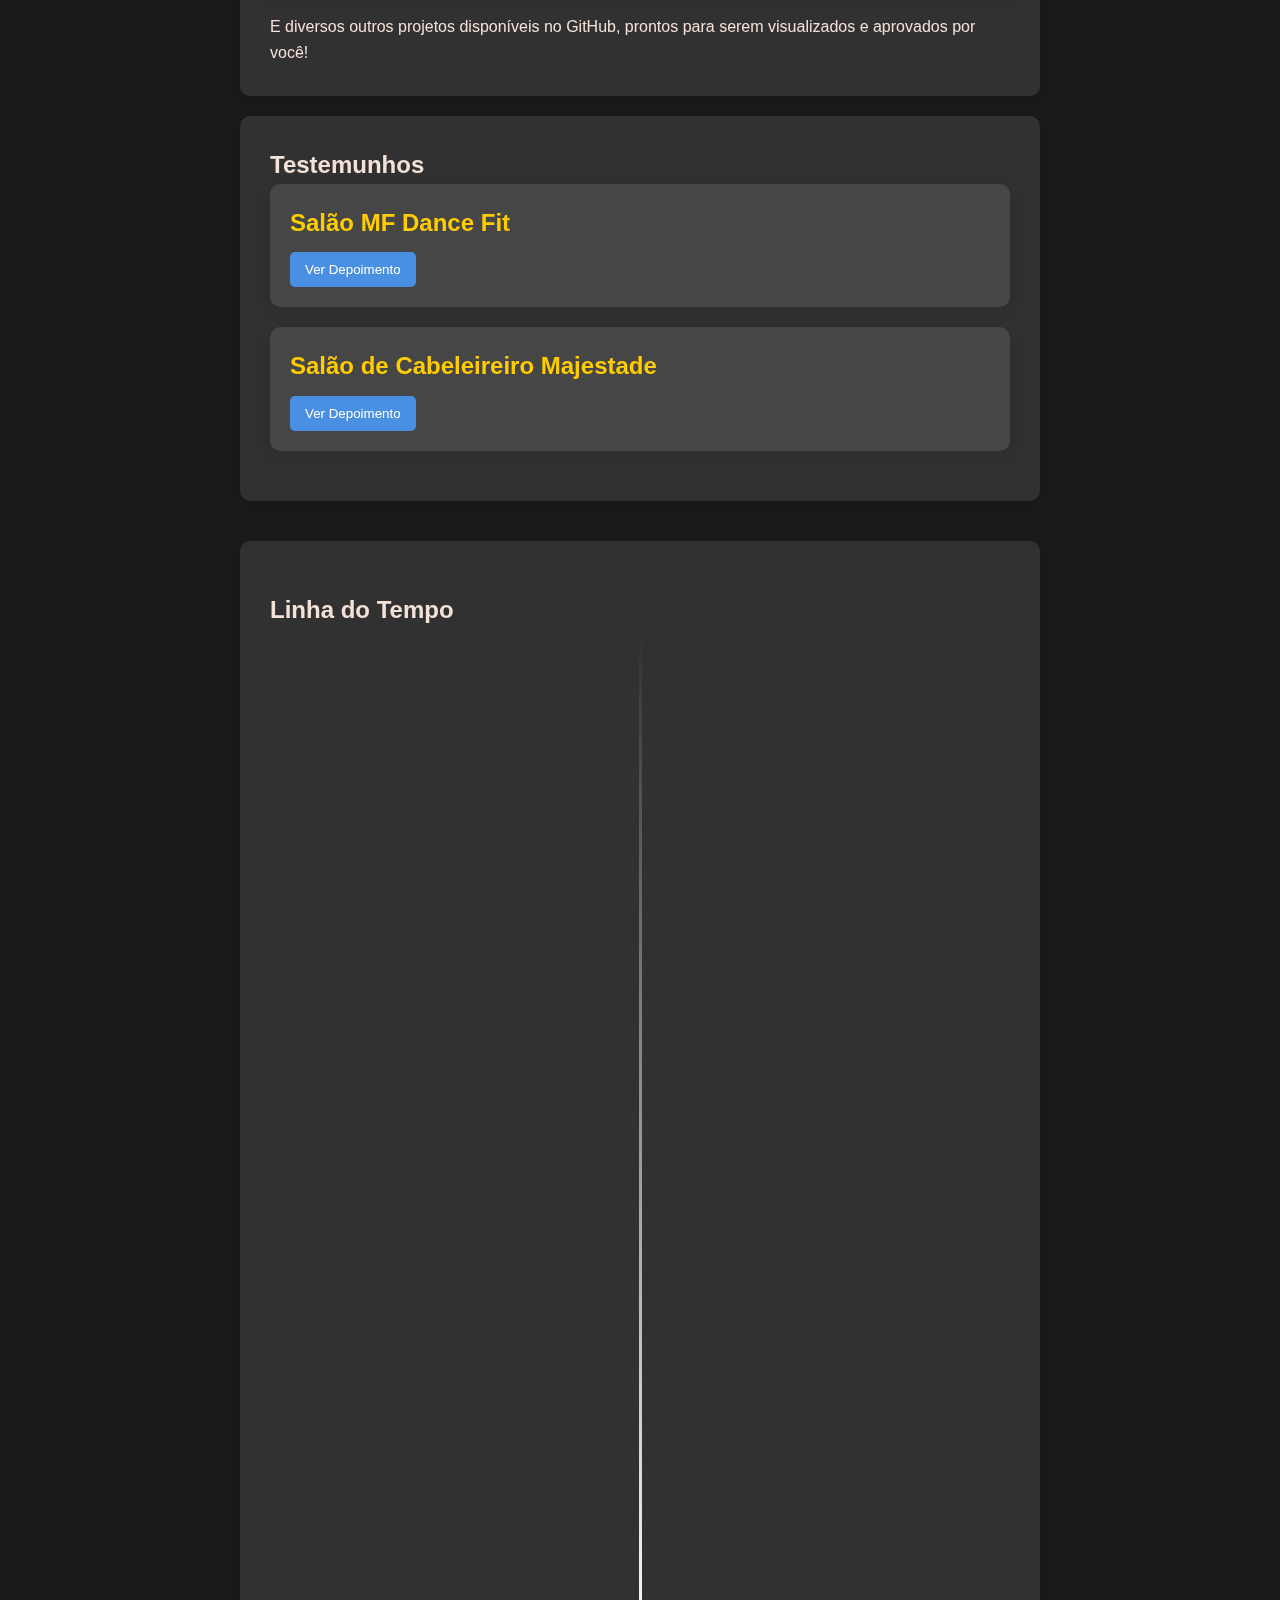
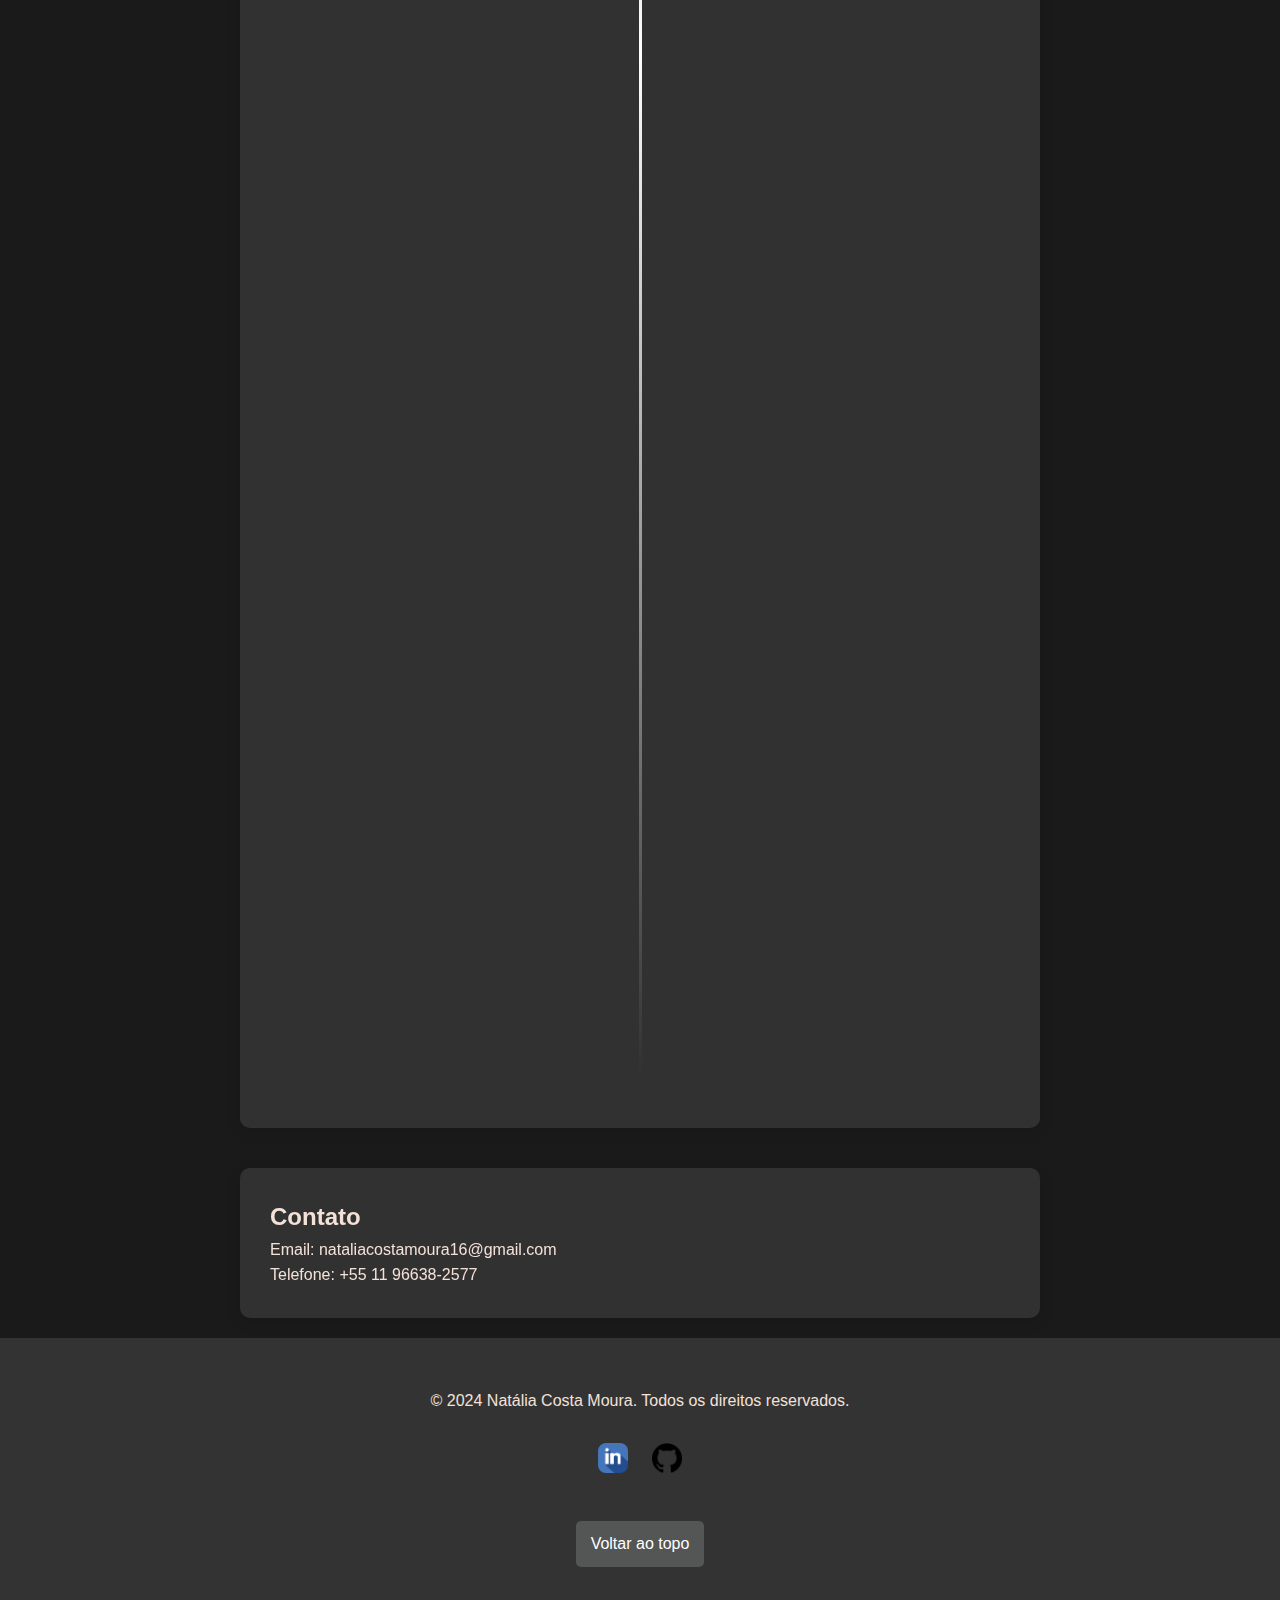
==== commit 45186ec7: "Add files via upload" ====
--- a/index.html
+++ b/index.html
@@ -44,18 +44,15 @@
     <main>
         <section class="introduction" id="home">
             <h1>Bem-vindo ao meu Portfólio!</h1>
-            <p>Me chamo Natália e sou uma desenvolvedora de 19 anos apaixonada por tecnologia e inovação. Com um sólido background em Análise e Desenvolvimento de Sistemas, venho construindo minha jornada com projetos práticos e uma dedicação intensa ao aprendizado constante. Tenho experiência em desenvolvimento full stack, incluindo Java, JavaScript, React, Node.js, HTML, CSS e SQL, além de conhecimentos em Python e REST APIs.
-
-                <br><br>Cada projeto que crio reflete minha busca por soluções eficientes e criativas, seja no desenvolvimento de sites funcionais para empresas emergentes ou em aplicações com bancos de dados robustos para empreendimentos já consolidados. Meu compromisso é entregar resultados de alta qualidade, sempre com uma atenção cuidadosa aos detalhes e à experiência do usuário.
-                
-                <br><br>Estou em busca de novas oportunidades para aplicar minhas habilidades e colaborar em equipes desafiadoras que me permitam continuar evoluindo e contribuindo de forma significativa para o sucesso dos projetos.
-                
-                <br><br>Explore meu portfólio e conheça mais sobre meu trabalho!</p>
-        </section>
+            <p>Olá! Me chamo Natália e sou uma desenvolvedora de 19 anos apaixonada por tecnologia e inovação. <br>Cada projeto que crio reflete minha busca por soluções eficientes e criativas, seja no desenvolvimento de sites funcionais para empresas emergentes ou em aplicações com bancos de dados robustos para empreendimentos já consolidados. Meu compromisso é entregar resultados de alta qualidade, sempre com uma atenção cuidadosa aos detalhes e à experiência do usuário.
+                <br><br>Explore meu portfólio e conheça mais sobre meu trabalho!
+            </section>
 
         <section class="about-section" id="about">
             <h2>Sobre Mim</h2>
-            <p>Sou uma desenvolvedora apaixonada por tecnologia e inovação. Tenho um sólido background em Análise e Desenvolvimento de Sistemas e estou sempre em busca de novos desafios e oportunidades para aplicar minhas habilidades.</p>
+            <p>Sou uma desenvolvedora cristã apaixonada por tecnologia e inovação, com um sólido background em Análise e Desenvolvimento de Sistemas. Desde pequena, planejei meu futuro e, na caminhada da programação e tecnologia, aprendi a estar sempre atenta às atualizações constantes. A tecnologia está sempre avançando, e para acompanhá-la, devemos nos esforçar continuamente. Por isso, estou sempre em busca de uma faculdade ou curso para aprimorar meus conhecimentos.
+
+                <br><br>Comecei minha jornada aos 12 anos com um curso e, desde então, não parei e não pretendo parar! Estou sempre me planejando e desenvolvendo minhas habilidades ao longo dos anos. Venho construindo minha trajetória com projetos práticos e uma dedicação intensa ao aprendizado constante. Estou sempre em busca de novos desafios e oportunidades para aplicar minhas habilidades e colaborar em projetos que façam a diferença.</p>
         </section>
 
         <section class="skills-section" id="skills">
--- a/assets/css/style.css
+++ b/assets/css/style.css
@@ -689,7 +689,7 @@
     position: fixed;
     bottom: 20px;
     right: 20px;
-    background-color: #4a90e2;
+    background-color: #575353c4;
     color: white;
     border: none;
     border-radius: 50%;
@@ -702,9 +702,27 @@
 }
 
 .floating-button:hover {
-    background-color: #357ab8;
+    background-color: #413f3f;
     transform: scale(1.1);
 }
+
+@keyframes float {
+    0% {
+        transform: translateY(0);
+    }
+    50% {
+        transform: translateY(-10px);
+    }
+    100% {
+        transform: translateY(0);
+    }
+}
+
+.floating-button {
+    animation: float 2s ease-in-out infinite;
+}
+
+
 
 .chat-box {
     position: fixed;
@@ -712,6 +730,7 @@
     right: 20px;
     width: 300px;
     max-width: 100%;
+
     background-color: #fff;
     border-radius: 10px;
     box-shadow: 0 4px 15px rgba(0, 0, 0, 0.1);
@@ -730,7 +749,7 @@
 }
 
 .chat-input {
-    display: flex;
+    display:flex;
     border-top: 1px solid #ddd;
     padding: 10px;
 }
@@ -745,7 +764,7 @@
 
 .chat-input button {
     padding: 10px 15px;
-    background-color: #4a90e2;
+    background-color: #2b2b2b;
     color: white;
     border: none;
     border-radius: 5px;
@@ -767,13 +786,13 @@
 }
 
 .chat-message.bot {
-    background-color: #173064;
+    background-color: #302f2f;
     align-self: flex-start;
     margin-left: 10px;
 }
 
 .chat-message.user {
-    background-color: #333333;
+    background-color: #696969;
     align-self: flex-end;
     margin-left: 50px;
 }
@@ -783,7 +802,6 @@
     align-items: center;
     padding: 10px;
     border-radius: 10px;
-    background-color: #e1ffc7;
     max-width: 80%;
     margin: 5px 0;
     align-self: flex-start;
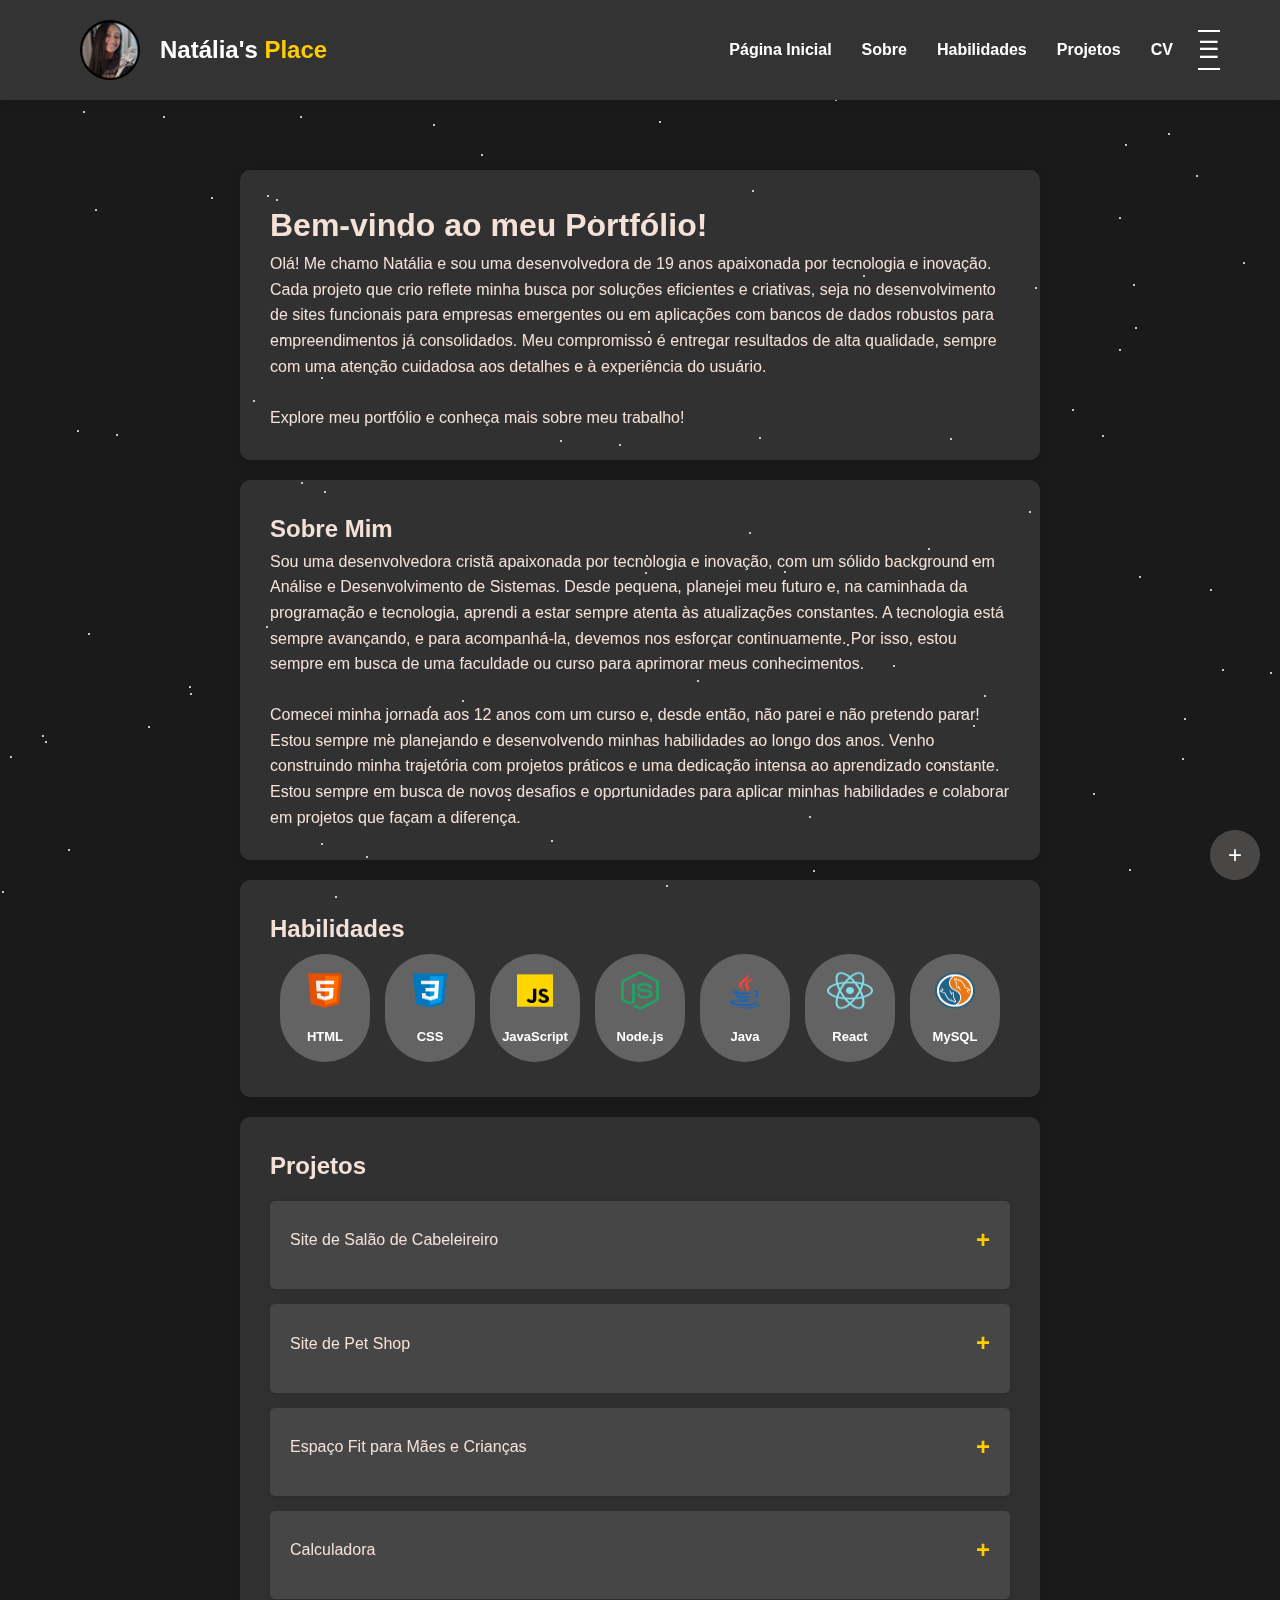
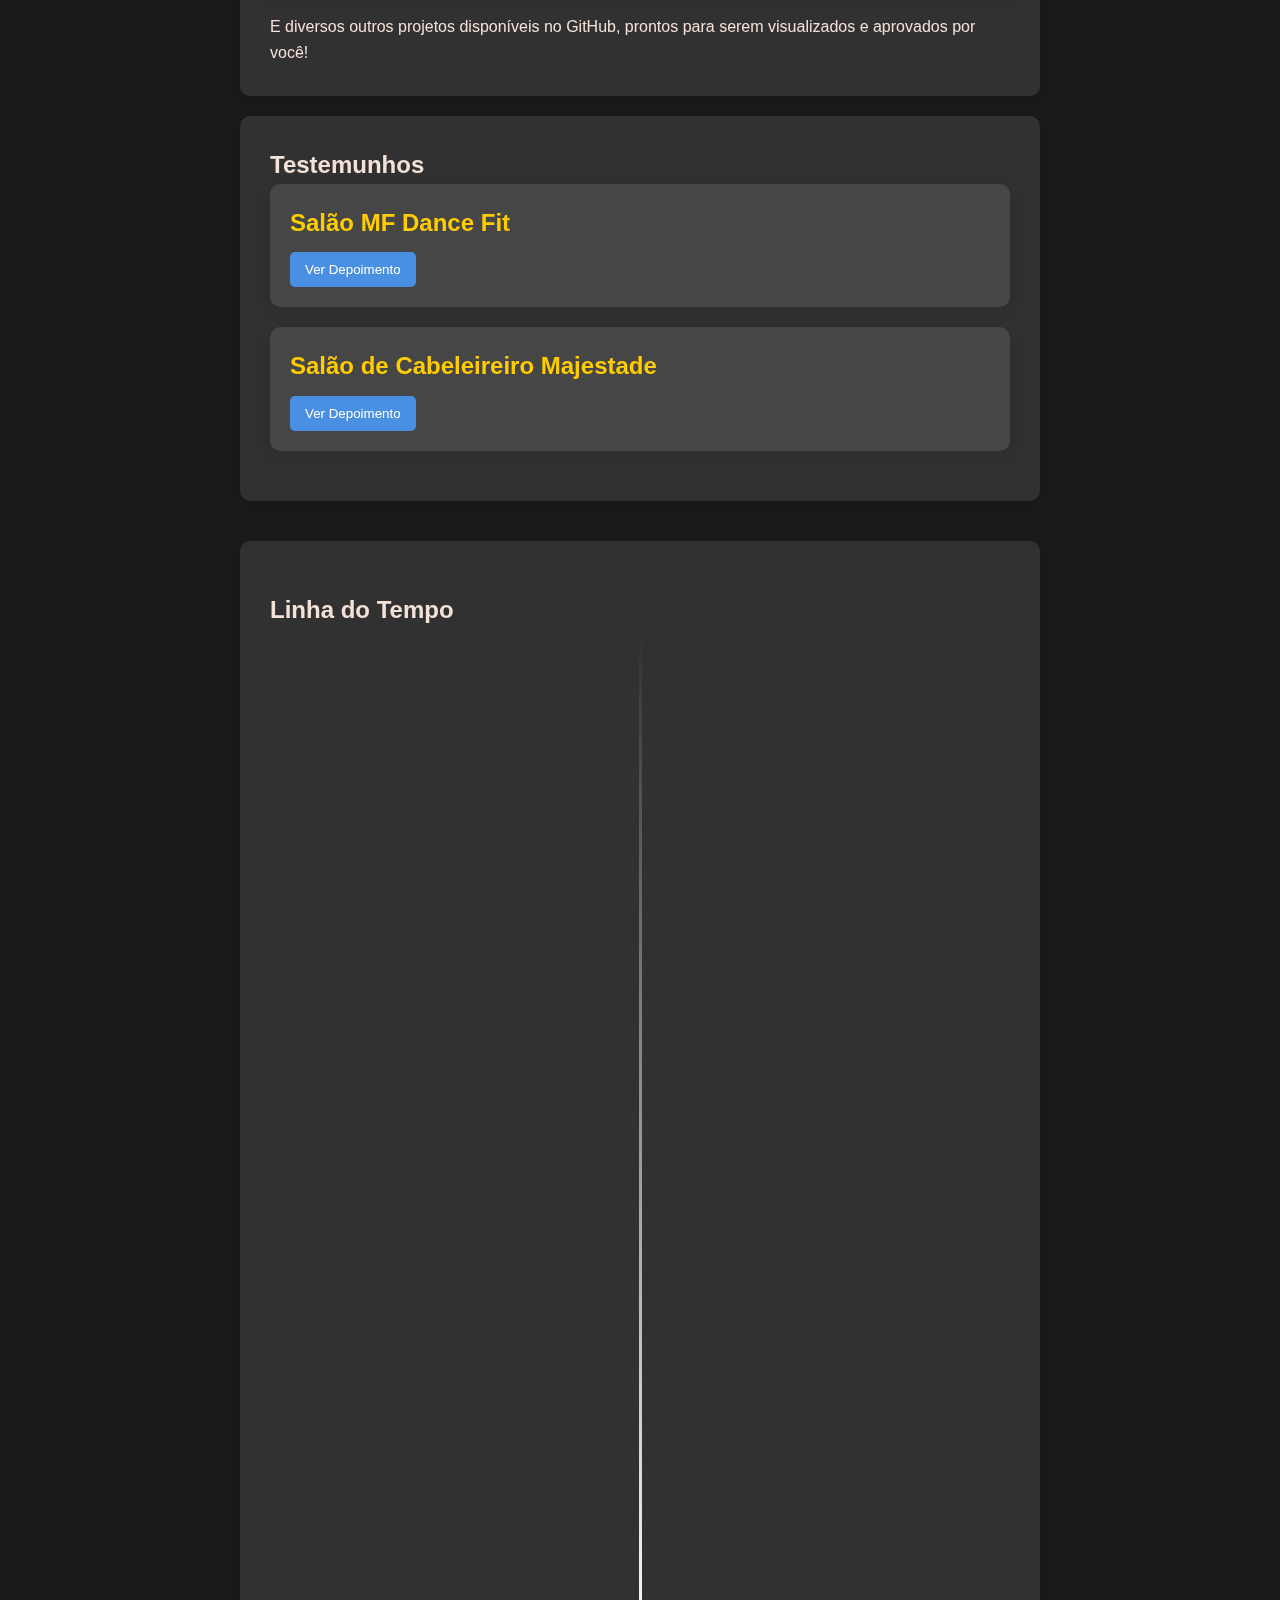
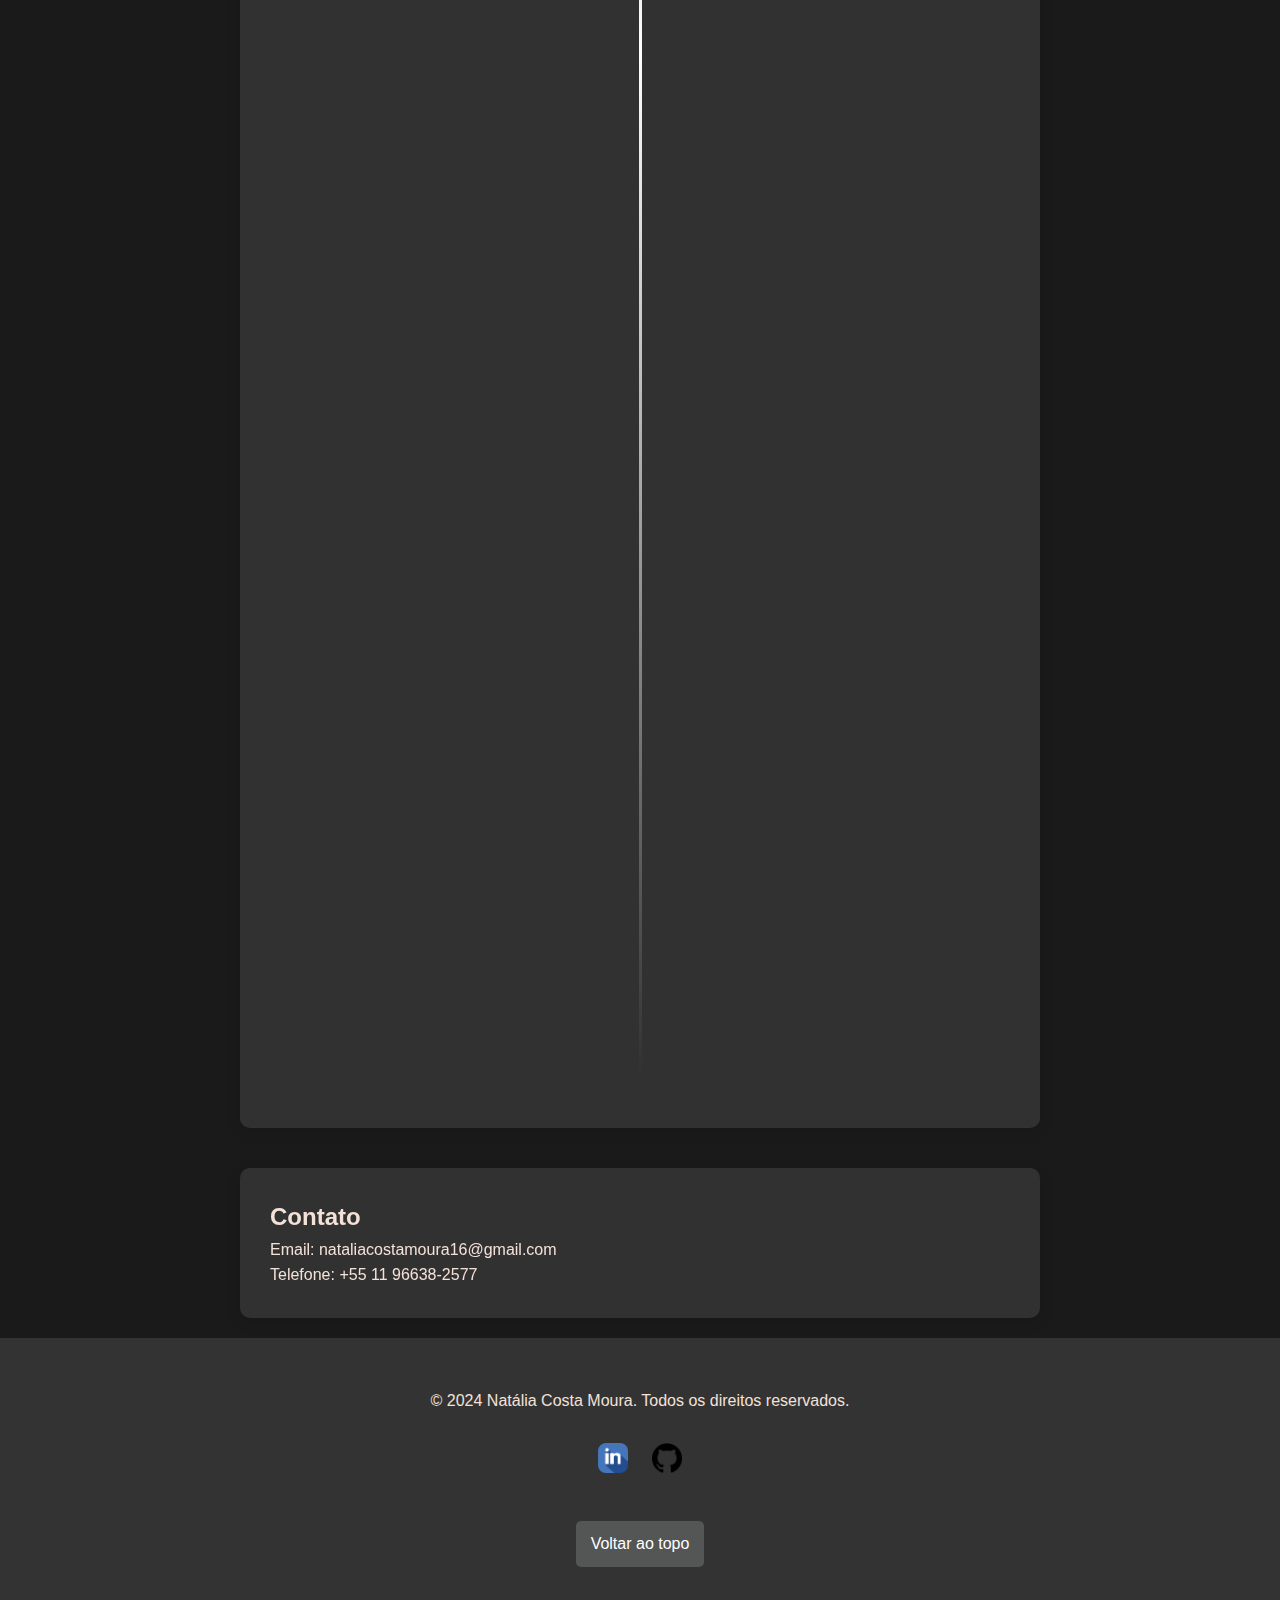
==== commit 00fe0261: "Add files via upload" ====
--- a/index.html
+++ b/index.html
@@ -58,34 +58,56 @@
         <section class="skills-section" id="skills">
             <h2>Habilidades</h2>
             <div class="skills-container">
-                <div class="skill">
-                    <img src="assets/img/icon/icons8-html-5-48.png" alt="HTML">
-                    <p class="html-text">HTML</p>
-                </div>
-                <div class="skill">
-                    <img src="assets/img/icon/icons8-css3-48.png" alt="CSS">
-                    <p class="css-text">CSS</p>
-                </div>
-                <div class="skill">
-                    <img src="assets/img/icon/icons8-javascript-48.png" alt="JavaScript">
-                    <p class="js-text">JavaScript</p>
-                </div>
-                <div class="skill">
-                    <img src="assets/img/icon/icons8-node-js-48.png" alt="Node.js">
-                    <p class="nodejs-text">Node.js</p>
-                </div>
-                <div class="skill">
-                    <img src="assets/img/icon/icons8-java-48.png" alt="Java">
-                    <p class="java-text">Java</p>
-                </div>
-                <div class="skill">
-                    <img src="assets/img/icon/icons8-react-native-48.png" alt="React">
-                    <p class="react-text">React</p>
-                </div>
-                <div class="skill">
-                    <img src="assets/img/icon/icons8-my-sql-48.png" alt="MySQL">
-                    <p class="mysql-text">MySQL</p>
-                </div>
+
+                <a href="https://www.w3schools.com/html/default.asp" target="_blank">
+                    <div class="skill">
+                        <img src="assets/img/icon/icons8-html-5-48.png" alt="HTML">
+                        <p class="html-text">HTML</p>
+                    </div>
+                </a>
+
+                <a href="https://www.w3schools.com/css/default.asp" target="_blank">
+                    <div class="skill">
+                        <img src="assets/img/icon/icons8-css3-48.png" alt="CSS">
+                        <p class="css-text">CSS</p>
+                    </div>
+                </a>
+
+                <a href="https://www.w3schools.com/js/default.asp" target="_blank">
+                        <div class="skill">
+                            <img src="assets/img/icon/icons8-javascript-48.png" alt="JavaScript">
+                            <p class="js-text">JavaScript</p>
+                        </div>
+                </a>
+
+                <a href="https://www.w3schools.com/nodejs/default.asp" target="_blank">
+                    <div class="skill">
+                        <img src="assets/img/icon/icons8-node-js-48.png" alt="Node.js">
+                        <p class="nodejs-text">Node.js</p>
+                    </div>
+                </a>
+
+                <a href="https://www.w3schools.com/java/default.asp" target="_blank">
+                    <div class="skill">
+                        <img src="assets/img/icon/icons8-java-48.png" alt="Java">
+                        <p class="java-text">Java</p>
+                    </div>
+                </a>
+
+                <a href="https://www.w3schools.com/react/default.asp" target="_blank">
+                    <div class="skill">
+                        <img src="assets/img/icon/icons8-react-native-48.png" alt="React">
+                        <p class="react-text">React</p>
+                    </div>
+                </a>
+
+                <a href="https://www.w3schools.com/sql/default.asp" target="_blank">
+                    <div class="skill">
+                        <img src="assets/img/icon/icons8-my-sql-48.png" alt="MySQL">
+                        <p class="mysql-text">MySQL</p>
+                    </div>
+                </a>
+
             </div>
         </section>
 
--- a/assets/css/style.css
+++ b/assets/css/style.css
@@ -807,6 +807,11 @@
     align-self: flex-start;
 }
 
+a {
+    text-decoration: none;
+}
+
+
 .typing-indicator span {
     display: inline-block;
     width: 8px;
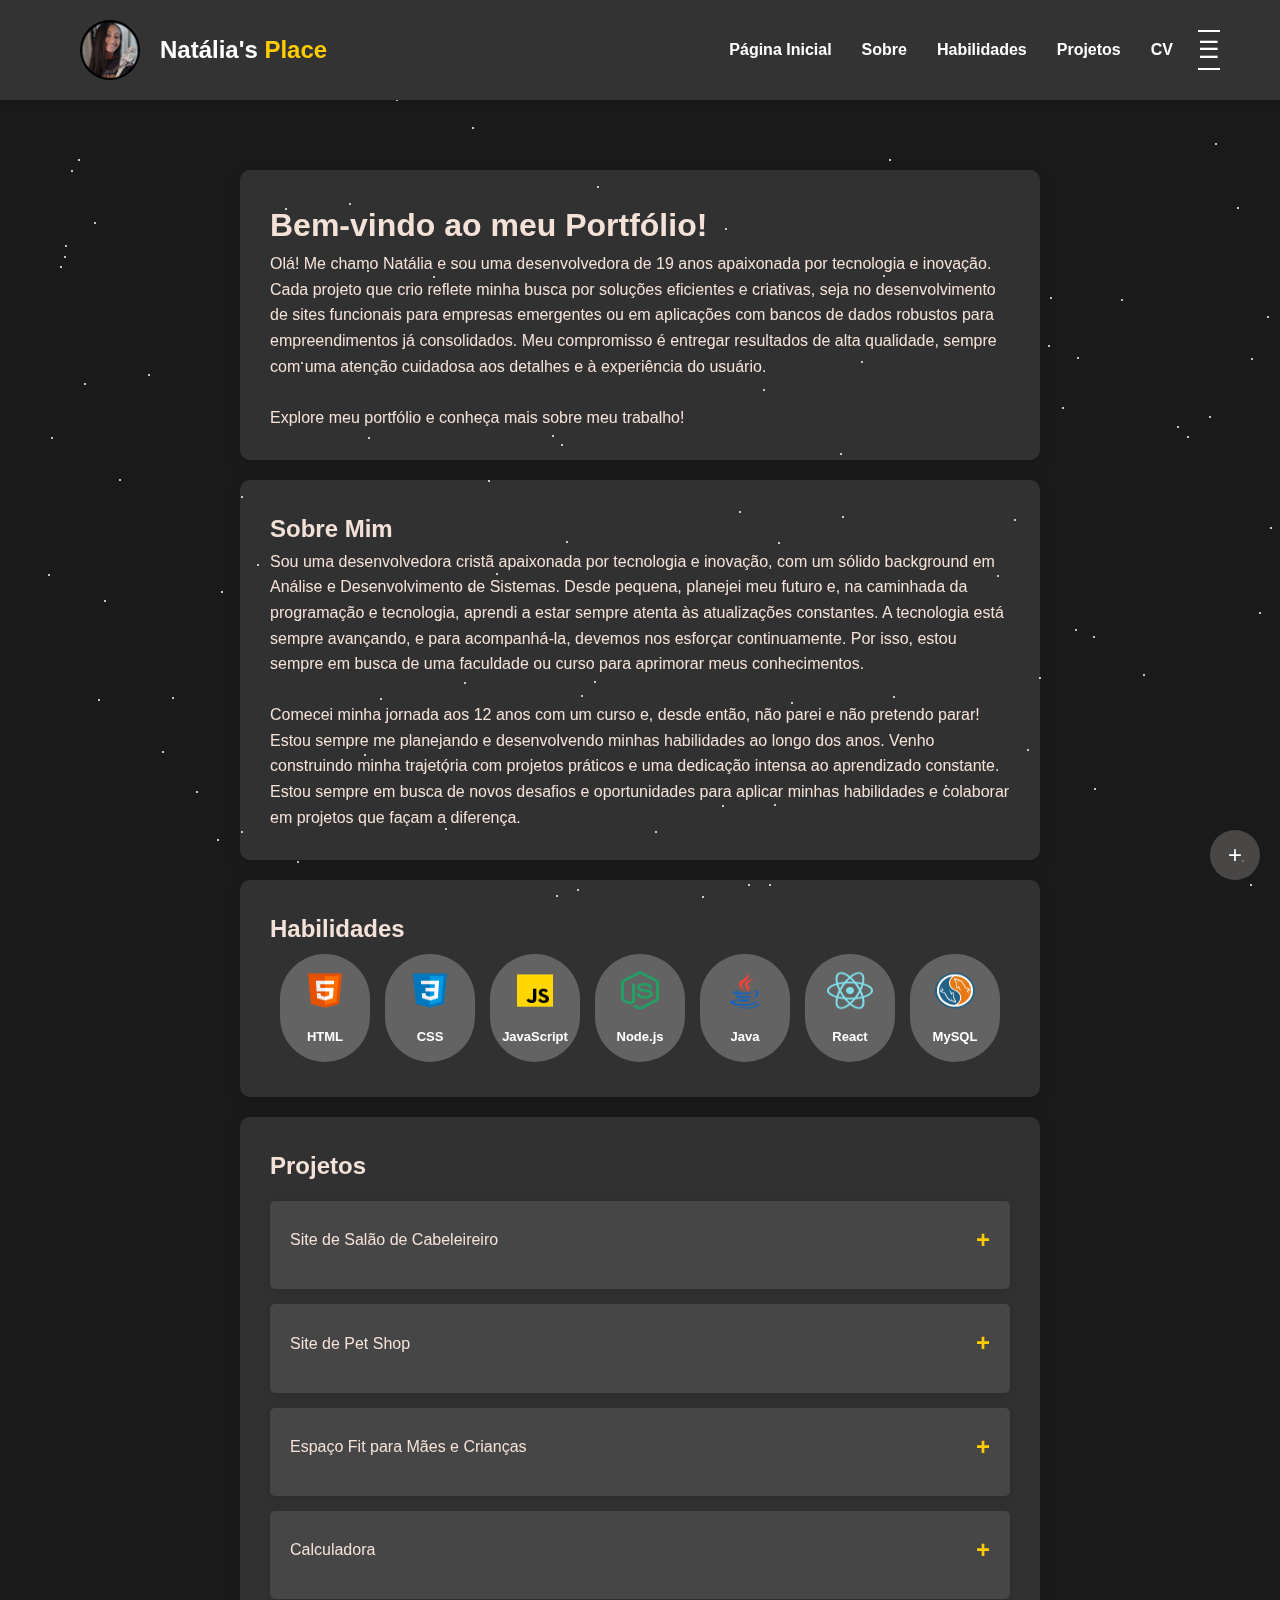
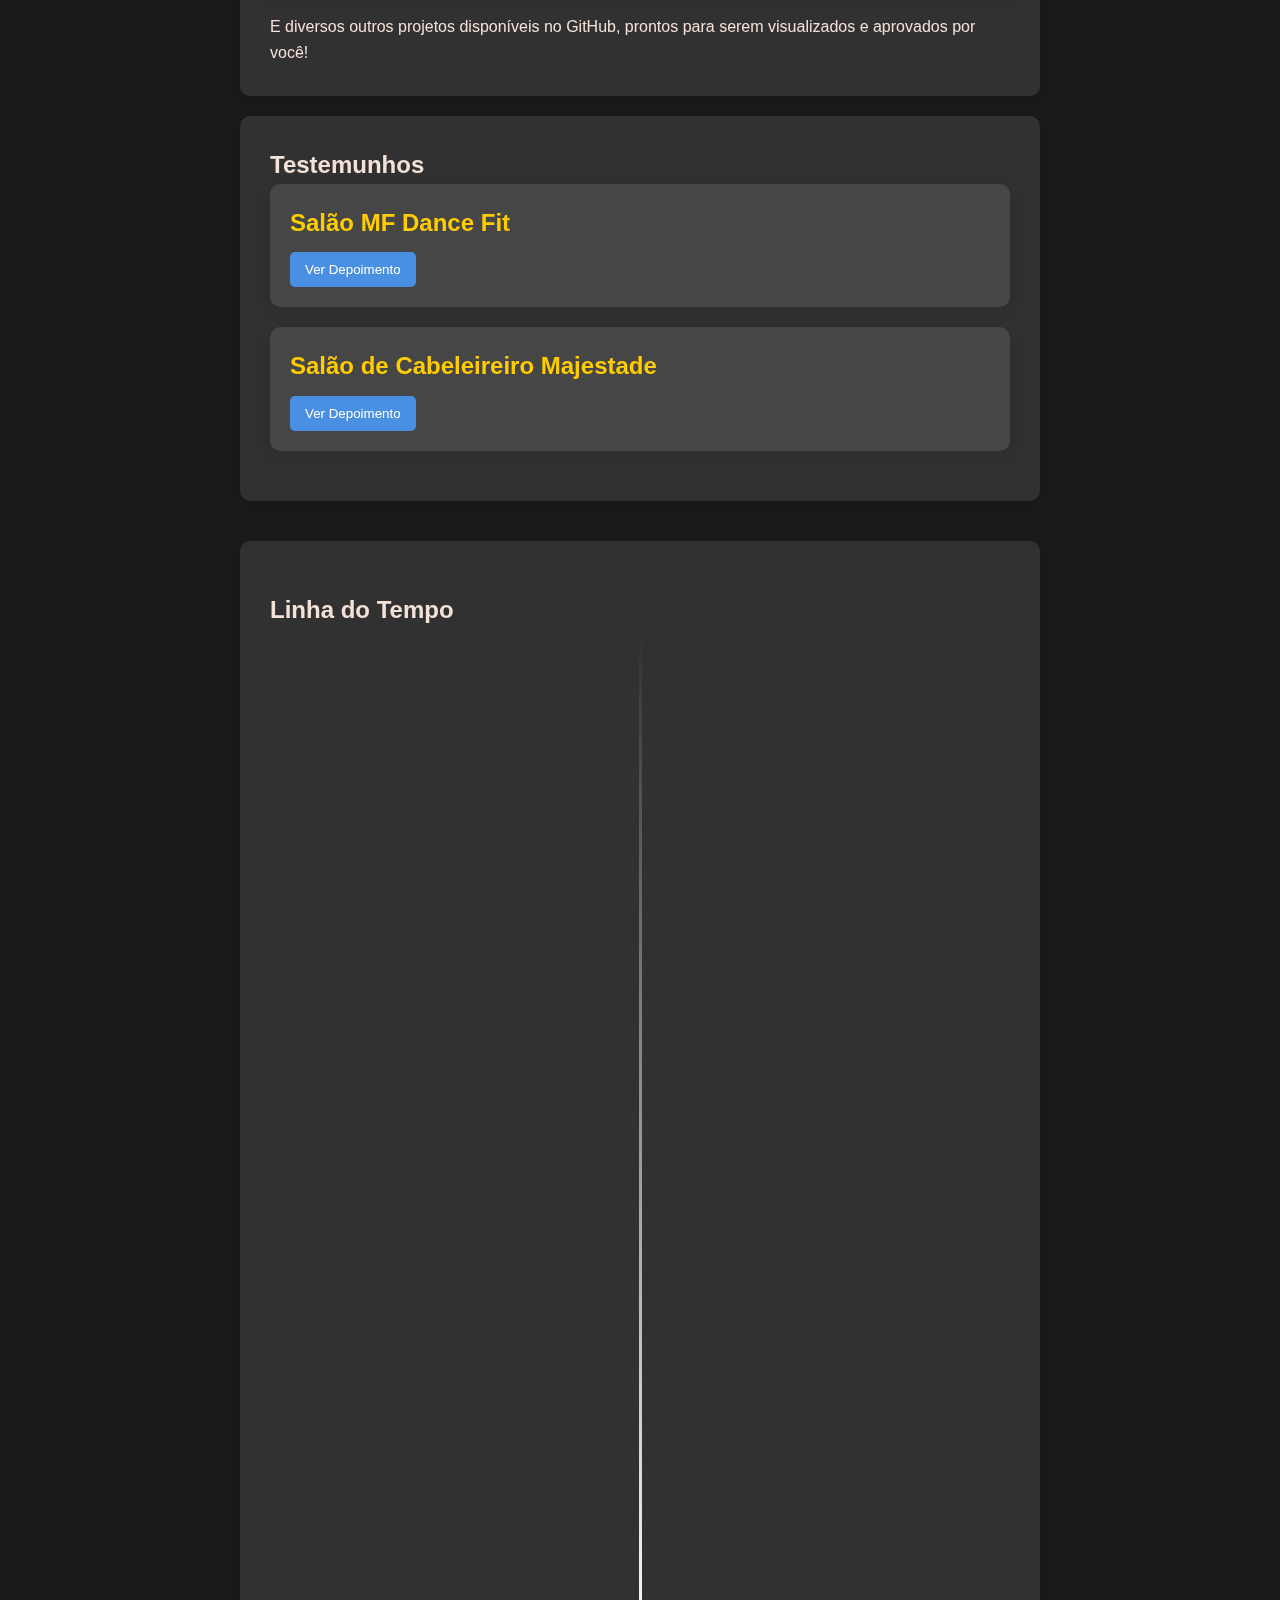
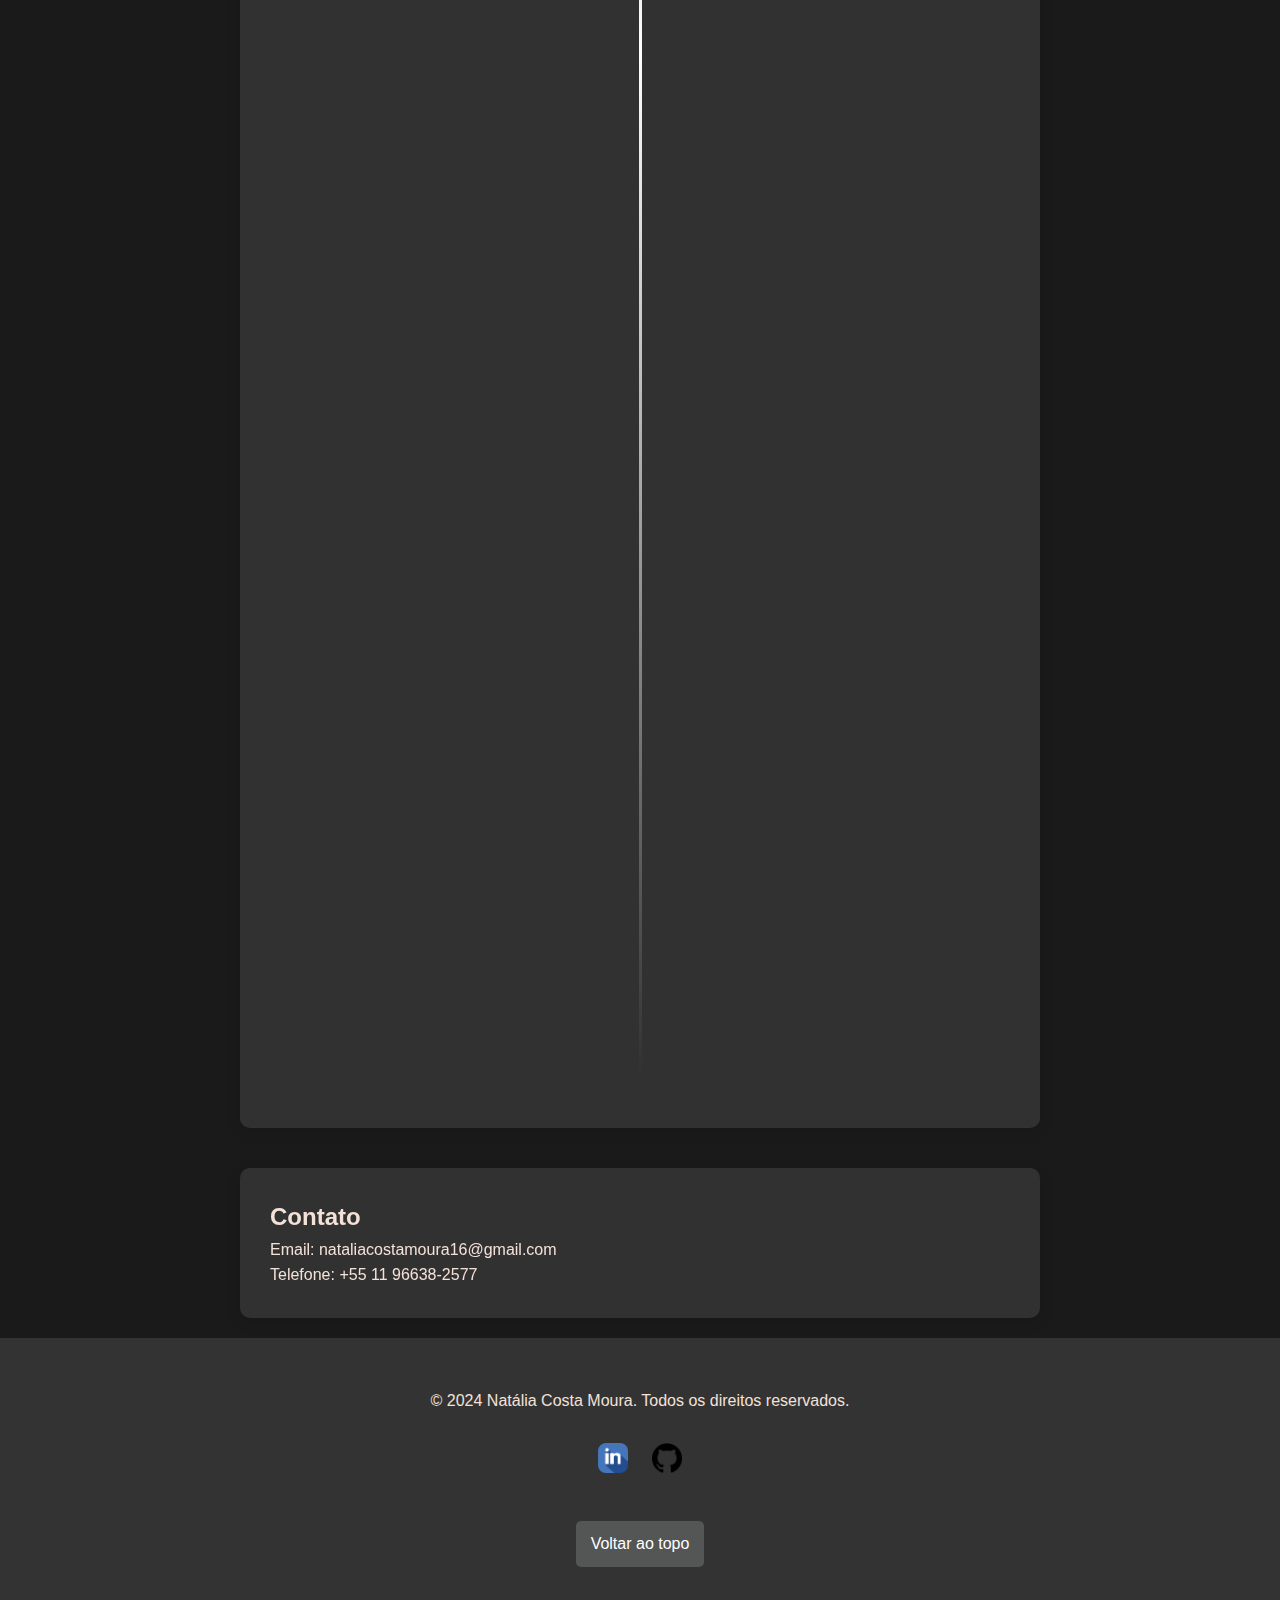
==== commit b3dd536c: "Add files via upload" ====
--- a/index.html
+++ b/index.html
@@ -22,7 +22,7 @@
                     <li><a href="#about" aria-label="Sobre">Sobre</a></li>
                     <li><a href="#skills" aria-label="Habilidades">Habilidades</a></li>
                     <li><a href="#projects" aria-label="Projetos">Projetos</a></li>
-                    <li><a href="assets/cv.html" target="_blank" aria-label="Currículo">CV</a></li>
+                    <li class="desktop-only"><a href="assets/cv.html" target="_blank" aria-label="Currículo">CV</a></li>
                 </ul>
             </nav>
             <button id="menu-toggle" aria-label="Menu">☰</button>
@@ -33,7 +33,7 @@
                 <li><a href="#about" aria-label="Sobre">Sobre</a></li>
                 <li><a href="#skills" aria-label="Habilidades">Habilidades</a></li>
                 <li><a href="#projects" aria-label="Projetos">Projetos</a></li>
-                <li><a href="assets/cv.html" target="_blank" aria-label="Currículo">CV</a></li>
+                <li class="mobile-only"><a href="assets/cv.html" target="_blank" aria-label="Currículo">CV</a></li>
                 <li><a href="#testimonials" aria-label="Testemunhos">Testemunhos</a></li>
                 <li><a href="#contact" aria-label="Contato">Contato</a></li>
                 <li><a href="#timeline" aria-label="Linha do Tempo">Linha do Tempo</a></li>
@@ -134,13 +134,13 @@
                         <p><strong>Tecnologias Utilizadas:</strong> HTML, CSS e JavaScript.</p>
 
                         <div class="carousel">
-                            <button class="arrow left" id="prev">&#10094;</button>
+                            <button class="arrow left" id="prev">❮</button>
                             <div class="image-container">
                               <img src="assets/img/Adote _ Lar-Pet - Opera 13_11_2024 21_06_20.png" alt="Imagem 1">
                               <img src="assets/img/Adote _ Lar-Pet - Opera 13_11_2024 21_06_12.png" alt="Imagem 2">
                               <img src="assets/img/Adote _ Lar-Pet - Opera 13_11_2024 21_05_43.png" alt="Imagem 3">
                             </div>
-                            <button class="arrow right" id="next">&#10095;</button>
+                            <button class="arrow right" id="next">❯</button>
                           </div>
                     </div>
                 </li>
@@ -153,13 +153,13 @@
                         <p>Desenvolvi um site para um espaço fit que oferece atividades para mães e crianças, com informações sobre aulas e horários.</p>
                         <p><strong>Tecnologias Utilizadas:</strong> React, CSS, HTML e JavaScript.</p>
                         <div class="carousel">
-                            <button class="arrow left" id="prev">&#10094;</button>
+                            <button class="arrow left" id="prev">❮</button>
                             <div class="image-container">
                               <img src="assets/img/MF _ Academia de dança - Opera 13_11_2024 21_23_14.png" alt="Imagem 1">
                               <img src="assets/img/MF _ Academia de dança - Opera 13_11_2024 21_23_26.png" alt="Imagem 2">
                               <img src="assets/img/MF _ Academia de dança - Opera 13_11_2024 21_23_53.png" alt="Imagem 3">
                             </div>
-                            <button class="arrow right" id="next">&#10095;</button>
+                            <button class="arrow right" id="next">❯</button>
                           </div>
                     </div>
                 </li>
@@ -276,4 +276,4 @@
 
     <script src="assets/js/script.js"></script>
 </body>
-</html>+</html>
--- a/assets/css/style.css
+++ b/assets/css/style.css
@@ -374,65 +374,76 @@
     color: #000;
 
     .html-text{
-        color:orangered;  background-color:#ffffff; box-shadow: 0 0 10px #0000002a;    
+        color:orangered;  background-color:#ffffff; box-shadow: 0 0 10px #0000002a; text-decoration: none;
     }
     .css-text{
-        color:#0267ff;  background-color:#ffffff; box-shadow: 0 0 10px #0000002a;    
+        color:#0267ff;  background-color:#ffffff; box-shadow: 0 0 10px #0000002a; text-decoration: none;
     }
     .js-text{
-        color:rgb(243, 156, 41); background-color:#ffffff; box-shadow: 0 0 10px #0000002a;    
+        color:rgb(243, 156, 41); background-color:#ffffff; box-shadow: 0 0 10px #0000002a; text-decoration: none;
     }
     .nodejs-text{
-        color:darkgreen;  background-color:#ffffff;  box-shadow: 0 0 10px #0000002a;    
+        color:darkgreen;  background-color:#ffffff;  box-shadow: 0 0 10px #0000002a; text-decoration: none; 
     }
     .java-text{
-        color: #a81a1a;  background-color:#ffffff;  box-shadow: 0 0 10px #0000002a;    
+        color: #a81a1a;  background-color:#ffffff;  box-shadow: 0 0 10px #0000002a; text-decoration: none;
     }
     .react-text{
-        color: #357ab8; background-color:#ffffff;   box-shadow: 0 0 10px #0000002a;    
+        color: #357ab8; background-color:#ffffff;   box-shadow: 0 0 10px #0000002a; text-decoration: none;
     }
     .mysql-text{
-        color: #ff9500;background-color:#ffffff; box-shadow: 0 0 10px #0000002a;    
+        color: #ff9500;background-color:#ffffff; box-shadow: 0 0 10px #0000002a; text-decoration: none;
       
     }
 }
 
-.html-text{
- font-weight: bold; 
+.html-text {
+    font-weight: bold; 
     border-radius: 25px; 
     padding:  5px 5px 5px 5px;
-
-}
-.css-text{
- font-weight: bold;     
+    text-decoration: none;
+}
+
+.css-text {
+    font-weight: bold;     
     border-radius: 25px; 
     padding:  5px 5px 5px 5px;
-}
-.js-text{
-   font-weight: bold;   
+    text-decoration: none;
+}
+
+.js-text {
+    font-weight: bold;   
     border-radius: 25px;  
     padding:  5px 5px 5px 5px;
-}
+    text-decoration: none;
+}
+
 .nodejs-text{
- font-weight: bold;   
+    font-weight: bold;   
     border-radius: 25px;  
     padding:  5px 5px 5px 5px;
-}
+    text-decoration: none;
+}
+
 .java-text{
     font-weight: bold;    
     border-radius: 25px;     
     padding:  5px 5px 5px 5px;
-}
+    text-decoration: none;
+}
+
 .react-text{
-   font-weight: bold;    
+    font-weight: bold;    
     border-radius: 25px;    
     padding:  5px 5px 5px 5px;
-}
+    text-decoration: none;
+}
+
 .mysql-text{
-
     font-weight: bold;  
     border-radius: 25px;   
     padding:  5px 5px 5px 5px;
+    text-decoration: none;
 }
 
 
